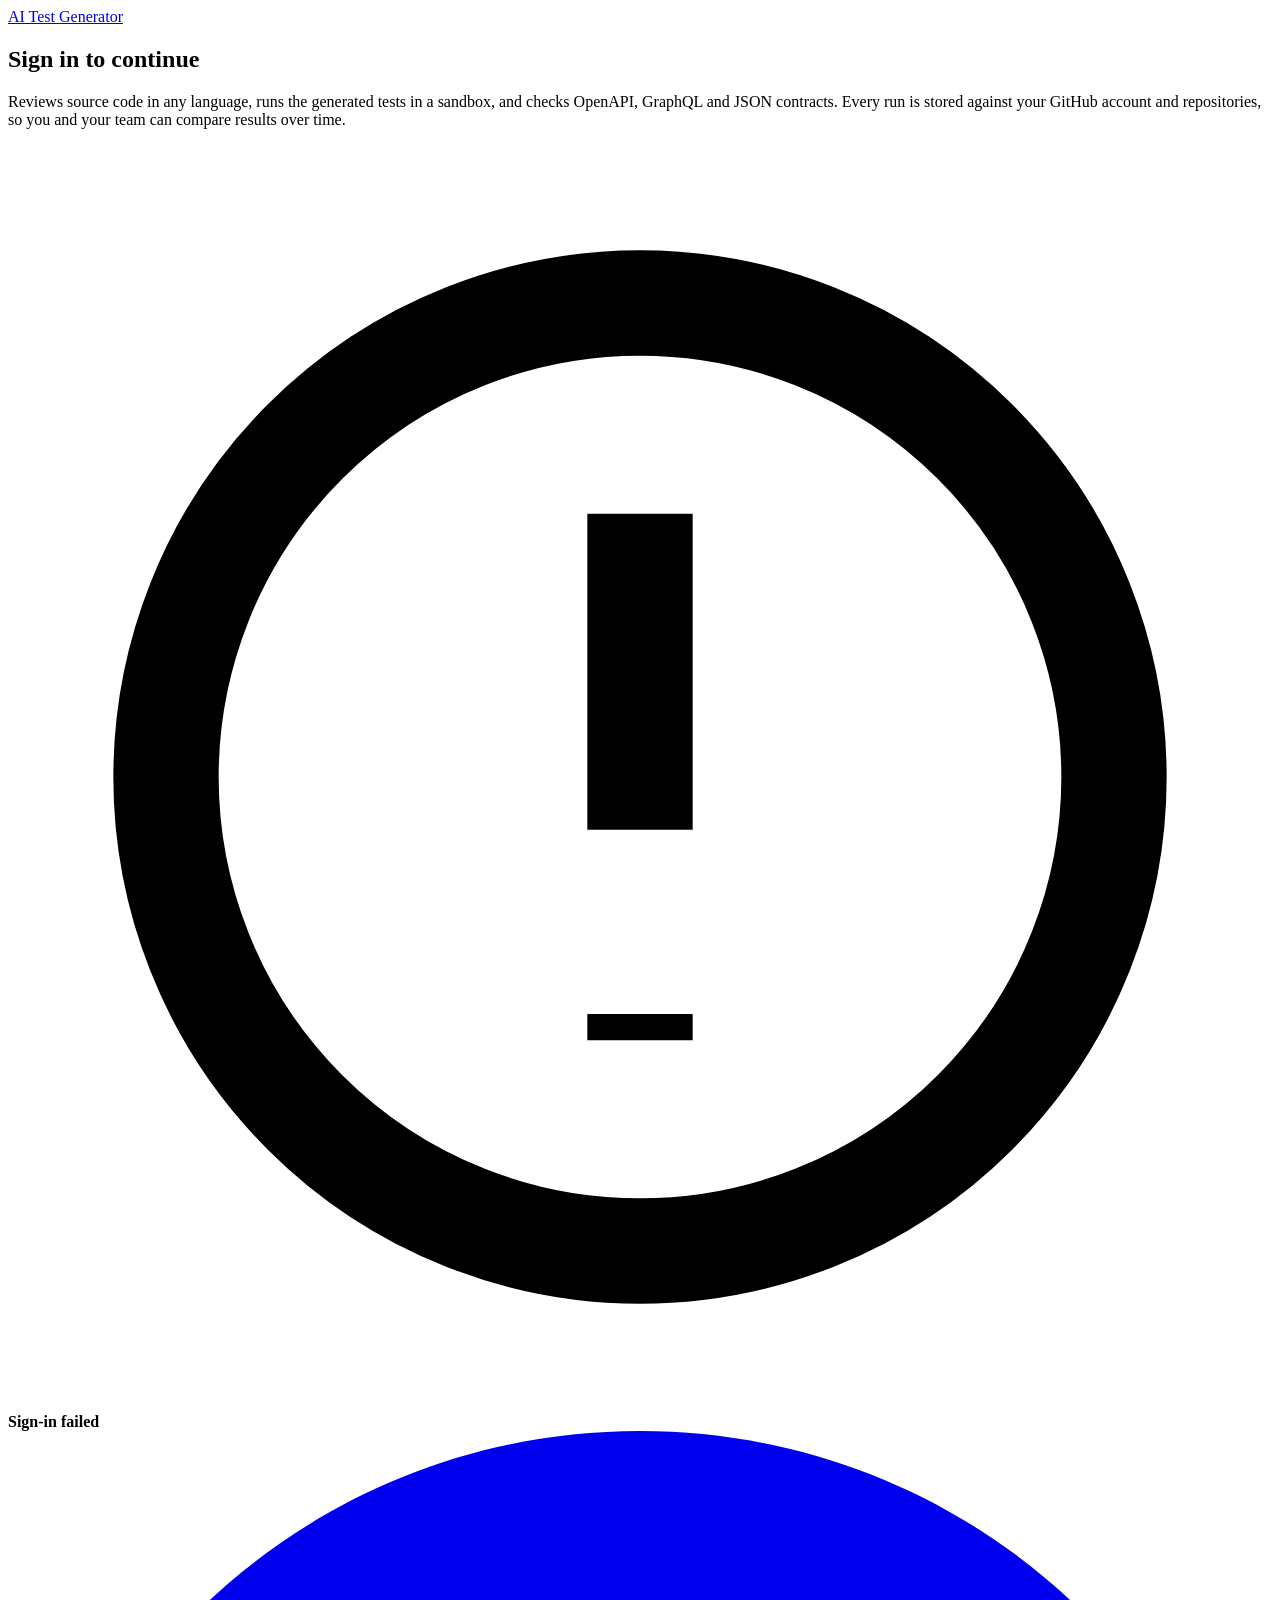
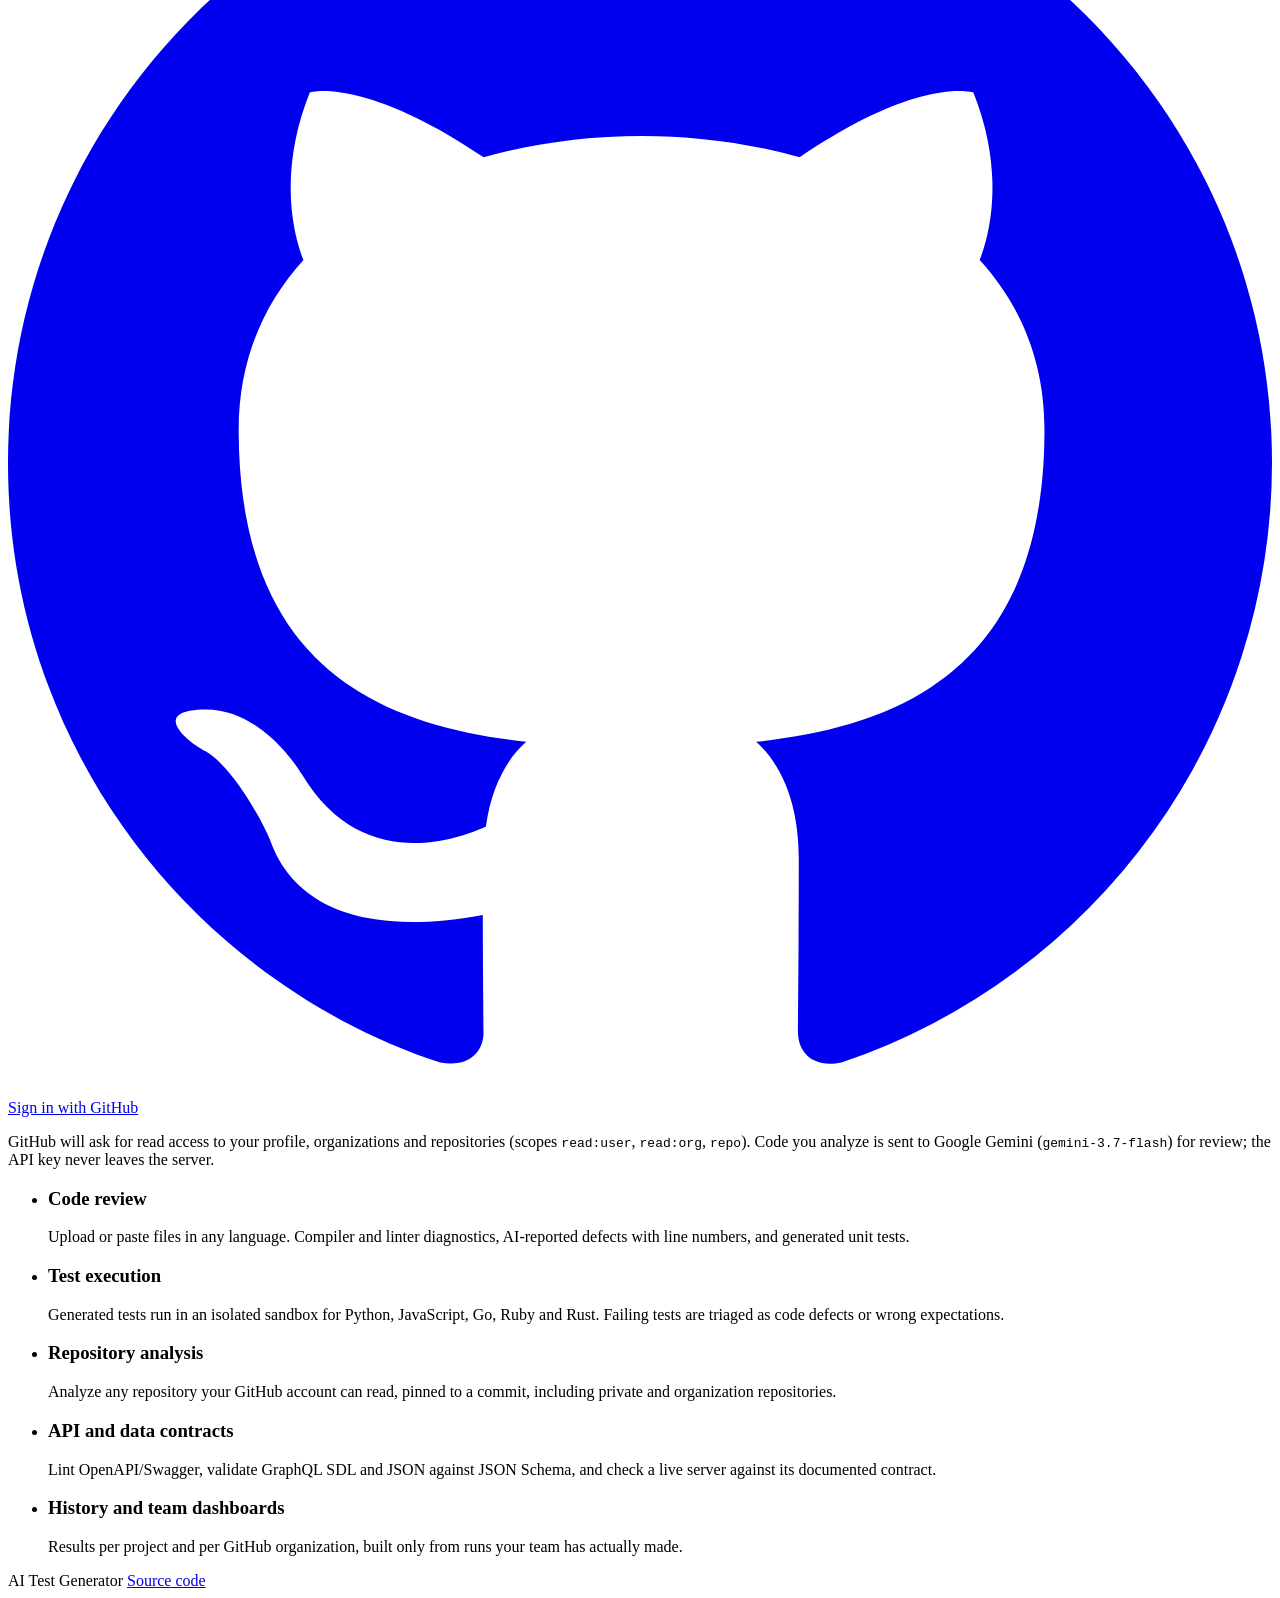
==== frontend/index.html @ 5ac02091 "Initial commit" ====
<!doctype html>
<html lang="en">
<head>
  <meta charset="utf-8">
  <meta name="viewport" content="width=device-width, initial-scale=1">
  <title>AI Test Generator — Sign in</title>
  <meta name="description" content="Review source code in any language, run generated tests in a sandbox, and check OpenAPI, GraphQL and JSON contracts.">
  <link rel="icon" href="/assets/favicon.svg" type="image/svg+xml">
  <link rel="stylesheet" href="/assets/css/app.css">
</head>
<body>
<div class="signin-page">
  <header class="signin-top">
    <a class="brand" href="/"><img class="brand-mark" src="/assets/favicon.svg" alt="">AI Test Generator</a>
  </header>

  <main class="signin-main">
    <section>
      <h1>Sign in to continue</h1>
      <p class="lead">
        Reviews source code in any language, runs the generated tests in a sandbox, and checks
        OpenAPI, GraphQL and JSON contracts. Every run is stored against your GitHub account and
        repositories, so you and your team can compare results over time.
      </p>

      <div id="signin-error" class="banner error hidden" role="alert">
        <svg viewBox="0 0 24 24" fill="none" stroke="currentColor" stroke-width="2" aria-hidden="true"><circle cx="12" cy="12" r="9"/><path d="M12 7v6M12 16.5v.5"/></svg>
        <div><strong id="signin-error-title">Sign-in failed</strong><span id="signin-error-text"></span></div>
      </div>

      <a class="btn btn-primary btn-github" href="/auth/github/login">
        <svg viewBox="0 0 16 16" fill="currentColor" aria-hidden="true"><path d="M8 0C3.58 0 0 3.58 0 8c0 3.54 2.29 6.53 5.47 7.59.4.07.55-.17.55-.38 0-.19-.01-.82-.01-1.49-2.01.37-2.53-.49-2.69-.94-.09-.23-.48-.94-.82-1.13-.28-.15-.68-.52-.01-.53.63-.01 1.08.58 1.23.82.72 1.21 1.87.87 2.33.66.07-.52.28-.87.51-1.07-1.78-.2-3.64-.89-3.64-3.95 0-.87.31-1.59.82-2.15-.08-.2-.36-1.02.08-2.12 0 0 .67-.21 2.2.82.64-.18 1.32-.27 2-.27.68 0 1.36.09 2 .27 1.53-1.04 2.2-.82 2.2-.82.44 1.1.16 1.92.08 2.12.51.56.82 1.27.82 2.15 0 3.07-1.87 3.75-3.65 3.95.29.25.54.73.54 1.48 0 1.07-.01 1.93-.01 2.2 0 .21.15.46.55.38A8.013 8.013 0 0 0 16 8c0-4.42-3.58-8-8-8Z"/></svg>
        Sign in with GitHub
      </a>
      <p class="scopes">
        GitHub will ask for read access to your profile, organizations and repositories
        (scopes <code>read:user</code>, <code>read:org</code>, <code>repo</code>). Code you analyze is sent to
        Google Gemini (<code>gemini-3.7-flash</code>) for review; the API key never leaves the server.
      </p>
    </section>

    <section aria-label="What the tool does">
      <ul class="capabilities">
        <li>
          <h3>Code review</h3>
          <p>Upload or paste files in any language. Compiler and linter diagnostics, AI-reported defects with line numbers, and generated unit tests.</p>
        </li>
        <li>
          <h3>Test execution</h3>
          <p>Generated tests run in an isolated sandbox for Python, JavaScript, Go, Ruby and Rust. Failing tests are triaged as code defects or wrong expectations.</p>
        </li>
        <li>
          <h3>Repository analysis</h3>
          <p>Analyze any repository your GitHub account can read, pinned to a commit, including private and organization repositories.</p>
        </li>
        <li>
          <h3>API and data contracts</h3>
          <p>Lint OpenAPI/Swagger, validate GraphQL SDL and JSON against JSON Schema, and check a live server against its documented contract.</p>
        </li>
        <li>
          <h3>History and team dashboards</h3>
          <p>Results per project and per GitHub organization, built only from runs your team has actually made.</p>
        </li>
      </ul>
    </section>
  </main>

  <footer class="signin-foot">
    <span>AI Test Generator</span>
    <a href="https://github.com/TanishMhalsekar01/AI-test-generator">Source code</a>
  </footer>
</div>
<script type="module" src="/assets/js/signin.js"></script>
</body>
</html>
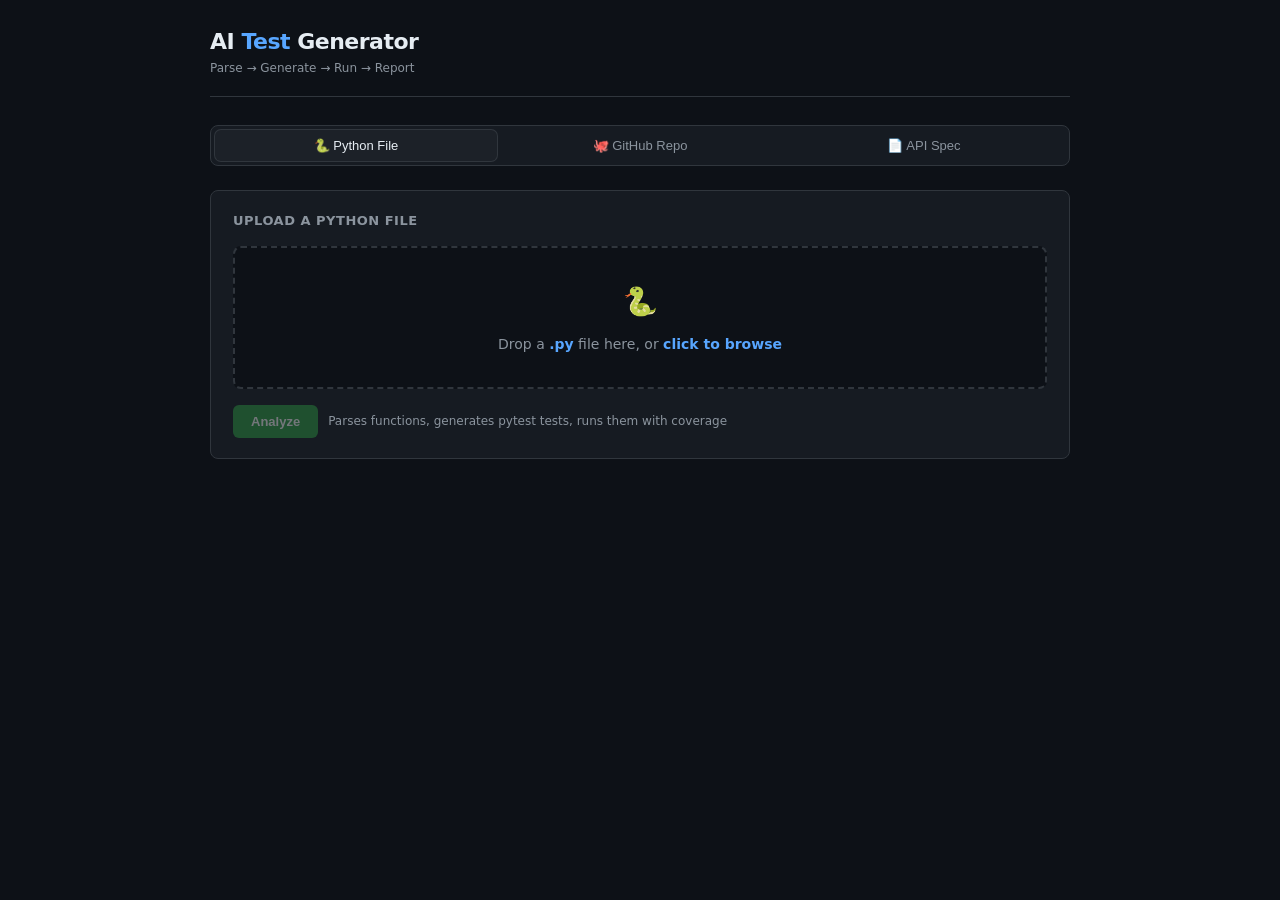
==== commit e43809f2: "Updated Fronted and backend and Grok key" ====
--- a/frontend/index.html
+++ b/frontend/index.html
@@ -1,75 +1,162 @@
-<!doctype html>
+<!DOCTYPE html>
 <html lang="en">
 <head>
-  <meta charset="utf-8">
-  <meta name="viewport" content="width=device-width, initial-scale=1">
-  <title>AI Test Generator — Sign in</title>
-  <meta name="description" content="Review source code in any language, run generated tests in a sandbox, and check OpenAPI, GraphQL and JSON contracts.">
-  <link rel="icon" href="/assets/favicon.svg" type="image/svg+xml">
-  <link rel="stylesheet" href="/assets/css/app.css">
+  <meta charset="UTF-8" />
+  <meta name="viewport" content="width=device-width, initial-scale=1.0" />
+  <title>AI Test Generator</title>
+  <link rel="stylesheet" href="style.css" />
 </head>
 <body>
-<div class="signin-page">
-  <header class="signin-top">
-    <a class="brand" href="/"><img class="brand-mark" src="/assets/favicon.svg" alt="">AI Test Generator</a>
+<div class="app-shell">
+
+  <!-- ── Header ──────────────────────────────────────────────────────── -->
+  <header>
+    <div>
+      <div class="logo">AI <span>Test</span> Generator</div>
+      <div class="subtitle">Parse → Generate → Run → Report</div>
+    </div>
   </header>
 
-  <main class="signin-main">
-    <section>
-      <h1>Sign in to continue</h1>
-      <p class="lead">
-        Reviews source code in any language, runs the generated tests in a sandbox, and checks
-        OpenAPI, GraphQL and JSON contracts. Every run is stored against your GitHub account and
-        repositories, so you and your team can compare results over time.
-      </p>
+  <!-- ── Global error banner ─────────────────────────────────────────── -->
+  <div id="global-banner" class="banner"></div>
 
-      <div id="signin-error" class="banner error hidden" role="alert">
-        <svg viewBox="0 0 24 24" fill="none" stroke="currentColor" stroke-width="2" aria-hidden="true"><circle cx="12" cy="12" r="9"/><path d="M12 7v6M12 16.5v.5"/></svg>
-        <div><strong id="signin-error-title">Sign-in failed</strong><span id="signin-error-text"></span></div>
+  <!-- ── Tabs ────────────────────────────────────────────────────────── -->
+  <div class="tabs" role="tablist">
+    <button class="tab-btn active" data-tab="tab-analyze"      role="tab">🐍 Python File</button>
+    <button class="tab-btn"        data-tab="tab-repo"         role="tab">🐙 GitHub Repo</button>
+    <button class="tab-btn"        data-tab="tab-spec"         role="tab">📄 API Spec</button>
+  </div>
+
+  <!-- ══════════════════════════════════════════════════════════════════
+       TAB 1 — Upload .py file  →  POST /analyze
+  ══════════════════════════════════════════════════════════════════════ -->
+  <div id="tab-analyze" class="tab-panel active">
+    <div class="card">
+      <div class="card-title">Upload a Python file</div>
+
+      <!-- Drop zone -->
+      <div id="dz-py" class="drop-zone" tabindex="0" role="button"
+           aria-label="Drop a .py file here or click to browse">
+        <input type="file" id="dz-py-input" accept=".py" />
+        <div class="dz-icon">🐍</div>
+        <div class="dz-label">
+          Drop a <strong>.py</strong> file here, or <strong>click to browse</strong>
+        </div>
+        <span id="dz-py-name" class="dz-selected" style="display:none"></span>
       </div>
 
-      <a class="btn btn-primary btn-github" href="/auth/github/login">
-        <svg viewBox="0 0 16 16" fill="currentColor" aria-hidden="true"><path d="M8 0C3.58 0 0 3.58 0 8c0 3.54 2.29 6.53 5.47 7.59.4.07.55-.17.55-.38 0-.19-.01-.82-.01-1.49-2.01.37-2.53-.49-2.69-.94-.09-.23-.48-.94-.82-1.13-.28-.15-.68-.52-.01-.53.63-.01 1.08.58 1.23.82.72 1.21 1.87.87 2.33.66.07-.52.28-.87.51-1.07-1.78-.2-3.64-.89-3.64-3.95 0-.87.31-1.59.82-2.15-.08-.2-.36-1.02.08-2.12 0 0 .67-.21 2.2.82.64-.18 1.32-.27 2-.27.68 0 1.36.09 2 .27 1.53-1.04 2.2-.82 2.2-.82.44 1.1.16 1.92.08 2.12.51.56.82 1.27.82 2.15 0 3.07-1.87 3.75-3.65 3.95.29.25.54.73.54 1.48 0 1.07-.01 1.93-.01 2.2 0 .21.15.46.55.38A8.013 8.013 0 0 0 16 8c0-4.42-3.58-8-8-8Z"/></svg>
-        Sign in with GitHub
-      </a>
-      <p class="scopes">
-        GitHub will ask for read access to your profile, organizations and repositories
-        (scopes <code>read:user</code>, <code>read:org</code>, <code>repo</code>). Code you analyze is sent to
-        Google Gemini (<code>gemini-3.7-flash</code>) for review; the API key never leaves the server.
-      </p>
-    </section>
+      <div style="margin-top:16px;display:flex;gap:10px;align-items:center">
+        <button id="btn-analyze" class="btn btn-primary" disabled>
+          <span class="spinner"></span>
+          <span class="btn-label">Analyze</span>
+        </button>
+        <span style="font-size:12px;color:var(--text-muted)">
+          Parses functions, generates pytest tests, runs them with coverage
+        </span>
+      </div>
+    </div>
+  </div>
 
-    <section aria-label="What the tool does">
-      <ul class="capabilities">
-        <li>
-          <h3>Code review</h3>
-          <p>Upload or paste files in any language. Compiler and linter diagnostics, AI-reported defects with line numbers, and generated unit tests.</p>
-        </li>
-        <li>
-          <h3>Test execution</h3>
-          <p>Generated tests run in an isolated sandbox for Python, JavaScript, Go, Ruby and Rust. Failing tests are triaged as code defects or wrong expectations.</p>
-        </li>
-        <li>
-          <h3>Repository analysis</h3>
-          <p>Analyze any repository your GitHub account can read, pinned to a commit, including private and organization repositories.</p>
-        </li>
-        <li>
-          <h3>API and data contracts</h3>
-          <p>Lint OpenAPI/Swagger, validate GraphQL SDL and JSON against JSON Schema, and check a live server against its documented contract.</p>
-        </li>
-        <li>
-          <h3>History and team dashboards</h3>
-          <p>Results per project and per GitHub organization, built only from runs your team has actually made.</p>
-        </li>
-      </ul>
-    </section>
-  </main>
+  <!-- ══════════════════════════════════════════════════════════════════
+       TAB 2 — GitHub repo  →  POST /analyze-repo
+  ══════════════════════════════════════════════════════════════════════ -->
+  <div id="tab-repo" class="tab-panel">
+    <div class="card">
+      <div class="card-title">Analyze a GitHub repository</div>
 
-  <footer class="signin-foot">
-    <span>AI Test Generator</span>
-    <a href="https://github.com/TanishMhalsekar01/AI-test-generator">Source code</a>
-  </footer>
-</div>
-<script type="module" src="/assets/js/signin.js"></script>
+      <div class="field">
+        <label for="repo-url">GitHub repository URL</label>
+        <input
+          type="url"
+          id="repo-url"
+          placeholder="https://github.com/owner/repo"
+          autocomplete="off"
+          spellcheck="false"
+        />
+        <div id="repo-url-err" class="inline-error"></div>
+        <div class="hint">Public repos only. Trailing <code>.git</code> and whitespace are stripped automatically.</div>
+      </div>
+
+      <div class="field">
+        <label for="repo-max-files">Max .py files to fetch</label>
+        <input
+          type="number"
+          id="repo-max-files"
+          value="20"
+          min="1"
+          max="200"
+          style="width:120px"
+        />
+        <div class="hint">Caps how many Python files are fetched from the repo (1–200). Remaining files are skipped and reported.</div>
+      </div>
+
+      <div style="display:flex;gap:10px;align-items:center">
+        <button id="btn-analyze-repo" class="btn btn-primary">
+          <span class="spinner"></span>
+          <span class="btn-label">Analyze Repository</span>
+        </button>
+        <span style="font-size:12px;color:var(--text-muted)">
+          May take a minute for larger repos — each file runs the full pipeline
+        </span>
+      </div>
+    </div>
+  </div>
+
+  <!-- ══════════════════════════════════════════════════════════════════
+       TAB 3 — API spec  →  POST /analyze-spec
+  ══════════════════════════════════════════════════════════════════════ -->
+  <div id="tab-spec" class="tab-panel">
+    <div class="card">
+      <div class="card-title">Analyze an API spec</div>
+
+      <!-- Drop zone -->
+      <div id="dz-spec" class="drop-zone" tabindex="0" role="button"
+           aria-label="Drop an OpenAPI or GraphQL SDL file here or click to browse">
+        <input type="file" id="dz-spec-input" accept=".json,.yaml,.yml,.graphql,.gql,.sdl" />
+        <div class="dz-icon">📄</div>
+        <div class="dz-label">
+          Drop an <strong>OpenAPI / Swagger JSON or YAML</strong> or
+          <strong>GraphQL SDL</strong> file, or <strong>click to browse</strong>
+        </div>
+        <span id="dz-spec-name" class="dz-selected" style="display:none"></span>
+      </div>
+
+      <div class="field" style="margin-top:16px">
+        <label for="spec-base-url">
+          Base URL
+          <span style="font-size:11px;font-weight:400;color:var(--text-muted)">(optional — live mode)</span>
+        </label>
+        <input
+          type="url"
+          id="spec-base-url"
+          placeholder="http://localhost:8000"
+          autocomplete="off"
+        />
+        <div class="hint">
+          Leave blank for <strong>mock mode</strong> (HTTP calls are stubbed, no real server needed).
+          Supply a base URL to run tests against a live server.
+        </div>
+      </div>
+
+      <div style="display:flex;gap:10px;align-items:center">
+        <button id="btn-analyze-spec" class="btn btn-primary" disabled>
+          <span class="spinner"></span>
+          <span class="btn-label">Analyze Spec</span>
+        </button>
+        <span style="font-size:12px;color:var(--text-muted)">
+          Generates pytest tests for each endpoint or GraphQL operation
+        </span>
+      </div>
+    </div>
+  </div>
+
+  <!-- ══════════════════════════════════════════════════════════════════
+       Results section — shared across all tabs
+  ══════════════════════════════════════════════════════════════════════ -->
+  <div id="results-section"></div>
+
+</div><!-- /.app-shell -->
+
+<script src="app.js"></script>
 </body>
 </html>
--- a/frontend/style.css
+++ b/frontend/style.css
@@ -0,0 +1,535 @@
+/* ── Reset & base ─────────────────────────────────────────────────────── */
+*, *::before, *::after { box-sizing: border-box; margin: 0; padding: 0; }
+
+:root {
+  --bg:          #0d1117;
+  --surface:     #161b22;
+  --surface2:    #1c2128;
+  --border:      #30363d;
+  --border-hi:   #58a6ff;
+  --text:        #e6edf3;
+  --text-muted:  #8b949e;
+  --text-code:   #79c0ff;
+  --accent:      #238636;
+  --accent-hi:   #2ea043;
+  --red:         #da3633;
+  --red-soft:    #3d1a1a;
+  --green:       #238636;
+  --green-soft:  #1a2e1a;
+  --yellow:      #d29922;
+  --yellow-soft: #2e2a1a;
+  --blue:        #1f6feb;
+  --blue-soft:   #1a2538;
+  --radius:      8px;
+  --font-sans:   -apple-system, "Segoe UI", system-ui, sans-serif;
+  --font-mono:   "Cascadia Code", "Fira Code", "JetBrains Mono",
+                 ui-monospace, "Courier New", monospace;
+}
+
+html, body {
+  height: 100%;
+  background: var(--bg);
+  color: var(--text);
+  font-family: var(--font-sans);
+  font-size: 14px;
+  line-height: 1.6;
+}
+
+/* ── Layout ───────────────────────────────────────────────────────────── */
+.app-shell {
+  max-width: 900px;
+  margin: 0 auto;
+  padding: 24px 20px 60px;
+}
+
+header {
+  display: flex;
+  align-items: center;
+  gap: 12px;
+  margin-bottom: 28px;
+  padding-bottom: 18px;
+  border-bottom: 1px solid var(--border);
+}
+header .logo {
+  font-size: 22px;
+  font-weight: 700;
+  letter-spacing: -0.5px;
+  color: var(--text);
+}
+header .logo span { color: var(--border-hi); }
+header .subtitle {
+  font-size: 12px;
+  color: var(--text-muted);
+}
+
+/* ── Tabs ─────────────────────────────────────────────────────────────── */
+.tabs {
+  display: flex;
+  gap: 2px;
+  background: var(--surface);
+  border: 1px solid var(--border);
+  border-radius: var(--radius);
+  padding: 4px;
+  margin-bottom: 24px;
+}
+.tab-btn {
+  flex: 1;
+  padding: 8px 12px;
+  border: none;
+  background: transparent;
+  color: var(--text-muted);
+  font-size: 13px;
+  font-weight: 500;
+  border-radius: 6px;
+  cursor: pointer;
+  transition: background 0.15s, color 0.15s;
+  white-space: nowrap;
+}
+.tab-btn:hover  { background: var(--surface2); color: var(--text); }
+.tab-btn.active { background: var(--surface2); color: var(--text); box-shadow: 0 0 0 1px var(--border); }
+
+.tab-panel { display: none; }
+.tab-panel.active { display: block; }
+
+/* ── Card / section ───────────────────────────────────────────────────── */
+.card {
+  background: var(--surface);
+  border: 1px solid var(--border);
+  border-radius: var(--radius);
+  padding: 20px 22px;
+  margin-bottom: 16px;
+}
+.card-title {
+  font-size: 13px;
+  font-weight: 600;
+  color: var(--text-muted);
+  text-transform: uppercase;
+  letter-spacing: 0.5px;
+  margin-bottom: 14px;
+}
+
+/* ── Form elements ────────────────────────────────────────────────────── */
+label {
+  display: block;
+  font-size: 13px;
+  font-weight: 500;
+  color: var(--text);
+  margin-bottom: 6px;
+}
+.hint {
+  font-size: 12px;
+  color: var(--text-muted);
+  margin-top: 4px;
+}
+
+input[type="text"],
+input[type="url"],
+input[type="number"] {
+  width: 100%;
+  padding: 8px 12px;
+  background: var(--bg);
+  border: 1px solid var(--border);
+  border-radius: 6px;
+  color: var(--text);
+  font-size: 13px;
+  font-family: var(--font-sans);
+  outline: none;
+  transition: border-color 0.15s;
+}
+input[type="text"]:focus,
+input[type="url"]:focus,
+input[type="number"]:focus { border-color: var(--border-hi); }
+input[type="text"].error,
+input[type="url"].error,
+input[type="number"].error { border-color: var(--red); }
+
+.field { margin-bottom: 14px; }
+.inline-error {
+  font-size: 12px;
+  color: var(--red);
+  margin-top: 4px;
+  display: none;
+}
+.inline-error.visible { display: block; }
+
+/* ── Drop zone ────────────────────────────────────────────────────────── */
+.drop-zone {
+  border: 2px dashed var(--border);
+  border-radius: var(--radius);
+  padding: 32px 20px;
+  text-align: center;
+  cursor: pointer;
+  transition: border-color 0.15s, background 0.15s;
+  background: var(--bg);
+  user-select: none;
+}
+.drop-zone:hover,
+.drop-zone.drag-over {
+  border-color: var(--border-hi);
+  background: var(--blue-soft);
+}
+.drop-zone .dz-icon { font-size: 28px; margin-bottom: 8px; }
+.drop-zone .dz-label {
+  font-size: 14px;
+  color: var(--text-muted);
+}
+.drop-zone .dz-label strong { color: var(--border-hi); }
+.drop-zone .dz-selected {
+  margin-top: 10px;
+  font-size: 13px;
+  color: var(--text);
+  font-family: var(--font-mono);
+  background: var(--surface2);
+  padding: 4px 10px;
+  border-radius: 4px;
+  display: inline-block;
+}
+.drop-zone input[type="file"] { display: none; }
+
+/* ── Buttons ──────────────────────────────────────────────────────────── */
+.btn {
+  display: inline-flex;
+  align-items: center;
+  gap: 7px;
+  padding: 9px 18px;
+  border-radius: 6px;
+  border: none;
+  font-size: 13px;
+  font-weight: 600;
+  cursor: pointer;
+  transition: opacity 0.15s, background 0.15s;
+}
+.btn-primary {
+  background: var(--accent-hi);
+  color: #fff;
+}
+.btn-primary:hover:not(:disabled) { background: #3aba56; }
+.btn-secondary {
+  background: var(--surface2);
+  color: var(--text);
+  border: 1px solid var(--border);
+}
+.btn-secondary:hover:not(:disabled) { border-color: var(--border-hi); }
+.btn:disabled { opacity: 0.4; cursor: not-allowed; }
+
+.spinner {
+  width: 14px;
+  height: 14px;
+  border: 2px solid rgba(255,255,255,0.3);
+  border-top-color: #fff;
+  border-radius: 50%;
+  animation: spin 0.7s linear infinite;
+  display: none;
+}
+.btn.loading .spinner { display: inline-block; }
+.btn.loading .btn-label::after { content: "…"; }
+
+@keyframes spin { to { transform: rotate(360deg); } }
+
+/* ── Error / notice banners ───────────────────────────────────────────── */
+.banner {
+  padding: 12px 16px;
+  border-radius: 6px;
+  font-size: 13px;
+  margin-bottom: 16px;
+  display: none;
+  line-height: 1.5;
+}
+.banner.visible { display: block; }
+.banner.error {
+  background: var(--red-soft);
+  border: 1px solid var(--red);
+  color: #ff8b8b;
+}
+.banner.warn {
+  background: var(--yellow-soft);
+  border: 1px solid var(--yellow);
+  color: #f0c060;
+}
+.banner.success {
+  background: var(--green-soft);
+  border: 1px solid var(--green);
+  color: #6fcf97;
+}
+
+/* ── Repo metadata summary ────────────────────────────────────────────── */
+.repo-meta {
+  display: flex;
+  flex-wrap: wrap;
+  gap: 10px;
+  margin-bottom: 20px;
+}
+.meta-chip {
+  background: var(--surface2);
+  border: 1px solid var(--border);
+  border-radius: 6px;
+  padding: 6px 12px;
+  font-size: 12px;
+}
+.meta-chip .mc-label { color: var(--text-muted); display: block; }
+.meta-chip .mc-value {
+  color: var(--text);
+  font-weight: 700;
+  font-size: 16px;
+  font-family: var(--font-mono);
+}
+.meta-chip.warn-chip { border-color: var(--yellow); }
+.meta-chip.warn-chip .mc-value { color: var(--yellow); }
+
+/* ── Spec summary ─────────────────────────────────────────────────────── */
+.spec-meta {
+  display: flex;
+  flex-wrap: wrap;
+  gap: 10px;
+  margin-bottom: 20px;
+}
+
+/* ── File result card ─────────────────────────────────────────────────── */
+.file-card {
+  border: 1px solid var(--border);
+  border-radius: var(--radius);
+  margin-bottom: 12px;
+  overflow: hidden;
+}
+.file-card-header {
+  display: flex;
+  align-items: center;
+  justify-content: space-between;
+  padding: 10px 16px;
+  background: var(--surface2);
+  cursor: pointer;
+  user-select: none;
+  gap: 10px;
+}
+.file-card-header:hover { background: #212830; }
+.file-path {
+  font-family: var(--font-mono);
+  font-size: 13px;
+  color: var(--text-code);
+  flex: 1;
+  min-width: 0;
+  overflow: hidden;
+  text-overflow: ellipsis;
+  white-space: nowrap;
+}
+.file-stats {
+  display: flex;
+  gap: 8px;
+  flex-shrink: 0;
+}
+.stat-pill {
+  font-size: 11px;
+  font-weight: 600;
+  padding: 2px 8px;
+  border-radius: 12px;
+}
+.pill-green { background: var(--green-soft); color: #6fcf97; border: 1px solid var(--green); }
+.pill-red   { background: var(--red-soft);   color: #ff8b8b; border: 1px solid var(--red); }
+.pill-gray  { background: var(--surface2);   color: var(--text-muted); border: 1px solid var(--border); }
+
+.chevron { color: var(--text-muted); font-size: 12px; transition: transform 0.2s; }
+.file-card.open .chevron { transform: rotate(90deg); }
+
+.file-card-body { display: none; padding: 14px 16px; background: var(--surface); }
+.file-card.open .file-card-body { display: block; }
+
+.parse-error {
+  font-size: 12px;
+  color: var(--red);
+  font-family: var(--font-mono);
+  background: var(--red-soft);
+  border: 1px solid var(--red);
+  border-radius: 4px;
+  padding: 8px 12px;
+}
+
+/* ── Function result ──────────────────────────────────────────────────── */
+.fn-block {
+  border: 1px solid var(--border);
+  border-radius: 6px;
+  margin-bottom: 10px;
+  overflow: hidden;
+}
+.fn-header {
+  display: flex;
+  align-items: center;
+  gap: 8px;
+  padding: 8px 14px;
+  background: var(--surface2);
+  cursor: pointer;
+  user-select: none;
+  flex-wrap: wrap;
+}
+.fn-header:hover { background: #212830; }
+.fn-name {
+  font-family: var(--font-mono);
+  font-size: 13px;
+  color: var(--text);
+  font-weight: 600;
+}
+.fn-sig {
+  font-family: var(--font-mono);
+  font-size: 12px;
+  color: var(--text-muted);
+  flex: 1;
+  min-width: 0;
+  overflow: hidden;
+  text-overflow: ellipsis;
+  white-space: nowrap;
+}
+.fn-badges { display: flex; gap: 5px; align-items: center; flex-shrink: 0; }
+
+.badge {
+  font-size: 10px;
+  font-weight: 700;
+  text-transform: uppercase;
+  letter-spacing: 0.5px;
+  padding: 2px 6px;
+  border-radius: 4px;
+}
+.badge-llm   { background: #1d3557; color: var(--border-hi); border: 1px solid var(--blue); }
+.badge-mock  { background: var(--yellow-soft); color: var(--yellow); border: 1px solid var(--yellow); }
+
+.fn-chevron { color: var(--text-muted); font-size: 11px; transition: transform 0.2s; }
+.fn-block.open .fn-chevron { transform: rotate(90deg); }
+
+.fn-body { display: none; padding: 12px 14px; }
+.fn-block.open .fn-body { display: block; }
+
+/* ── Stats row ────────────────────────────────────────────────────────── */
+.stats-row {
+  display: flex;
+  gap: 16px;
+  flex-wrap: wrap;
+  margin-bottom: 12px;
+  align-items: center;
+}
+.stat-item { font-size: 12px; }
+.stat-item .si-label { color: var(--text-muted); margin-right: 4px; }
+.stat-item .si-pass  { color: #6fcf97; font-weight: 700; }
+.stat-item .si-fail  { color: #ff8b8b; font-weight: 700; }
+.stat-item .si-val   { color: var(--text); font-weight: 600; }
+
+/* ── Coverage bar ─────────────────────────────────────────────────────── */
+.cov-row { margin-bottom: 10px; }
+.cov-label {
+  font-size: 12px;
+  color: var(--text-muted);
+  margin-bottom: 4px;
+  display: flex;
+  justify-content: space-between;
+}
+.cov-label .cov-pct { color: var(--text); font-weight: 600; }
+.cov-bar-track {
+  height: 6px;
+  background: var(--surface2);
+  border-radius: 3px;
+  overflow: hidden;
+}
+.cov-bar-fill {
+  height: 100%;
+  border-radius: 3px;
+  background: var(--green);
+  transition: width 0.4s ease;
+}
+.cov-bar-fill.mid  { background: var(--yellow); }
+.cov-bar-fill.low  { background: var(--red); }
+.cov-not-measured {
+  font-size: 12px;
+  color: var(--yellow);
+  font-style: italic;
+}
+
+/* ── Mock warning ─────────────────────────────────────────────────────── */
+.mock-warning {
+  background: var(--yellow-soft);
+  border: 1px solid var(--yellow);
+  border-radius: 5px;
+  padding: 8px 12px;
+  font-size: 12px;
+  color: #f0c060;
+  margin-bottom: 10px;
+}
+
+/* ── Flags list ───────────────────────────────────────────────────────── */
+.flags-list {
+  list-style: none;
+  margin-top: 8px;
+}
+.flags-list li {
+  font-size: 12px;
+  color: var(--text-muted);
+  padding: 2px 0;
+}
+.flags-list li::before {
+  content: "⚠ ";
+  color: var(--yellow);
+}
+
+/* ── Op card (spec results) ───────────────────────────────────────────── */
+.op-card {
+  border: 1px solid var(--border);
+  border-radius: var(--radius);
+  margin-bottom: 10px;
+  overflow: hidden;
+}
+.op-header {
+  display: flex;
+  align-items: center;
+  gap: 10px;
+  padding: 10px 16px;
+  background: var(--surface2);
+  cursor: pointer;
+  user-select: none;
+  flex-wrap: wrap;
+}
+.op-header:hover { background: #212830; }
+.op-method {
+  font-size: 11px;
+  font-weight: 700;
+  font-family: var(--font-mono);
+  padding: 2px 7px;
+  border-radius: 4px;
+  flex-shrink: 0;
+}
+.method-get    { background: #1a3328; color: #3fb950; border: 1px solid #238636; }
+.method-post   { background: #1d3557; color: var(--border-hi); border: 1px solid var(--blue); }
+.method-put    { background: #2e2a1a; color: var(--yellow); border: 1px solid var(--yellow); }
+.method-delete { background: var(--red-soft); color: #ff8b8b; border: 1px solid var(--red); }
+.method-patch  { background: #1d2538; color: #a5d6ff; border: 1px solid #58a6ff44; }
+.method-gql    { background: #2d1a3a; color: #c792ea; border: 1px solid #7c3aed44; }
+.method-other  { background: var(--surface2); color: var(--text-muted); border: 1px solid var(--border); }
+
+.op-path {
+  font-family: var(--font-mono);
+  font-size: 13px;
+  color: var(--text);
+  flex: 1;
+}
+.op-chevron { color: var(--text-muted); font-size: 12px; transition: transform 0.2s; margin-left: auto; }
+.op-card.open .op-chevron { transform: rotate(90deg); }
+
+.op-body { display: none; padding: 12px 16px; background: var(--surface); }
+.op-card.open .op-body { display: block; }
+
+/* ── Download button ──────────────────────────────────────────────────── */
+.results-toolbar {
+  display: flex;
+  justify-content: flex-end;
+  margin-bottom: 14px;
+}
+
+/* ── Empty / loading state ────────────────────────────────────────────── */
+.empty-state {
+  text-align: center;
+  padding: 48px 20px;
+  color: var(--text-muted);
+}
+.empty-state .es-icon { font-size: 36px; margin-bottom: 10px; }
+.empty-state .es-text { font-size: 14px; }
+
+/* ── Scrollbar ────────────────────────────────────────────────────────── */
+::-webkit-scrollbar { width: 6px; height: 6px; }
+::-webkit-scrollbar-track { background: var(--bg); }
+::-webkit-scrollbar-thumb { background: var(--border); border-radius: 3px; }
+::-webkit-scrollbar-thumb:hover { background: #484f58; }
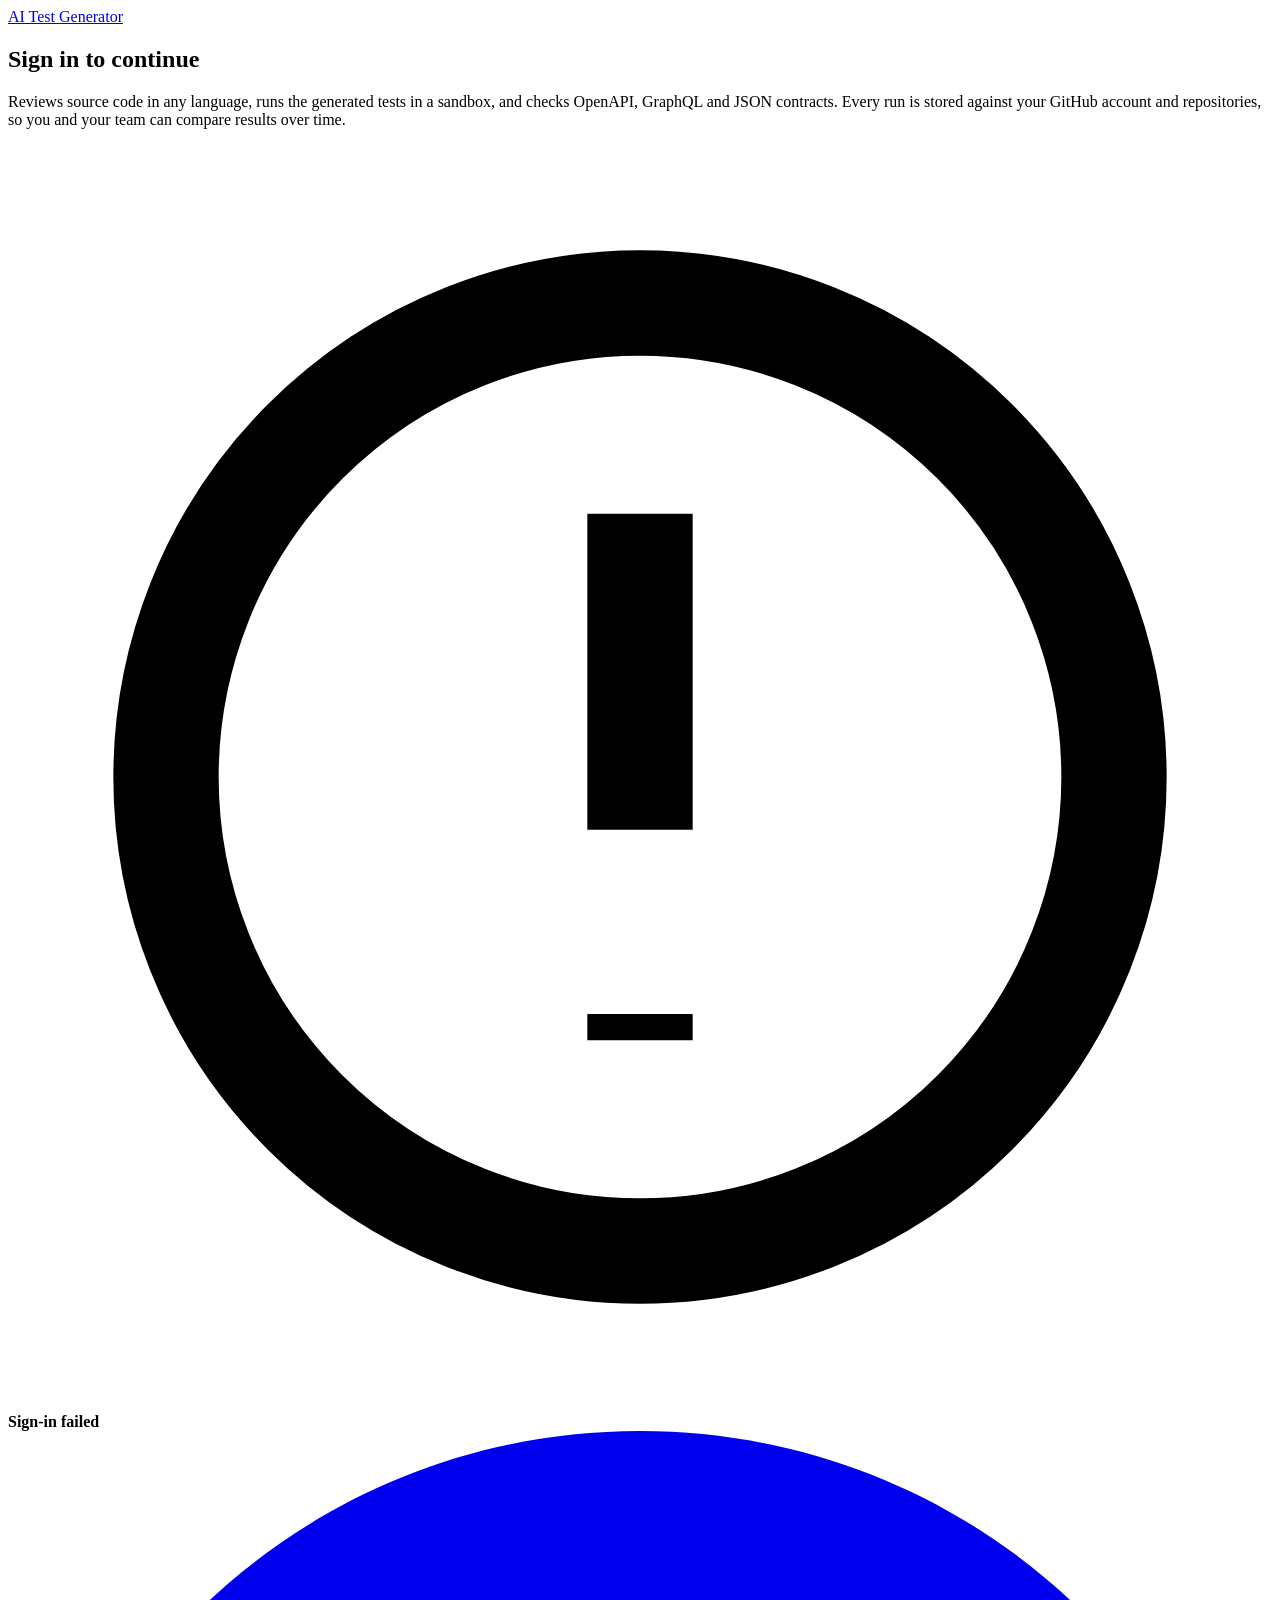
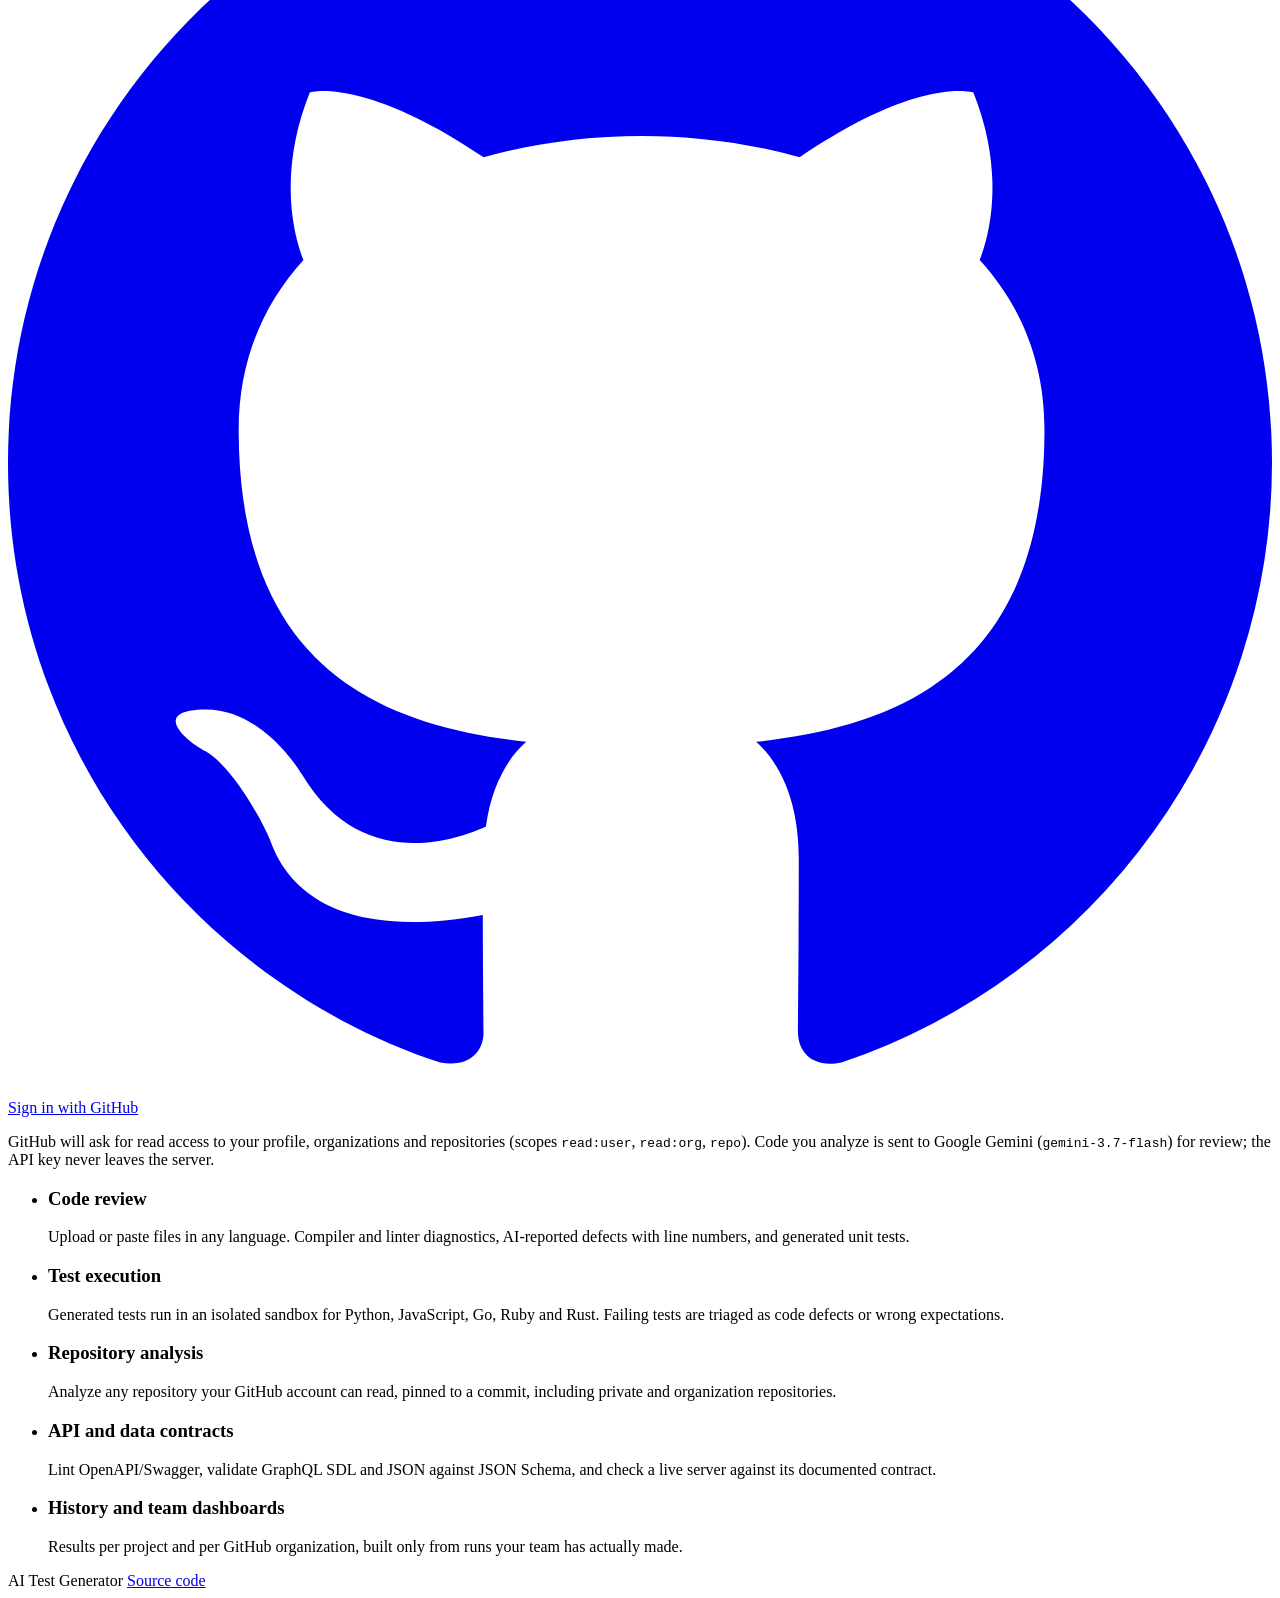
==== commit cd465d47: "Replace Groq with Gemini, add GitHub sign-in, multi-language review and real dashboards AI - Use Goo" ====
--- a/frontend/index.html
+++ b/frontend/index.html
@@ -1,162 +1,75 @@
-<!DOCTYPE html>
+<!doctype html>
 <html lang="en">
 <head>
-  <meta charset="UTF-8" />
-  <meta name="viewport" content="width=device-width, initial-scale=1.0" />
-  <title>AI Test Generator</title>
-  <link rel="stylesheet" href="style.css" />
+  <meta charset="utf-8">
+  <meta name="viewport" content="width=device-width, initial-scale=1">
+  <title>AI Test Generator — Sign in</title>
+  <meta name="description" content="Review source code in any language, run generated tests in a sandbox, and check OpenAPI, GraphQL and JSON contracts.">
+  <link rel="icon" href="/assets/favicon.svg" type="image/svg+xml">
+  <link rel="stylesheet" href="/assets/css/app.css">
 </head>
 <body>
-<div class="app-shell">
-
-  <!-- ── Header ──────────────────────────────────────────────────────── -->
-  <header>
-    <div>
-      <div class="logo">AI <span>Test</span> Generator</div>
-      <div class="subtitle">Parse → Generate → Run → Report</div>
-    </div>
+<div class="signin-page">
+  <header class="signin-top">
+    <a class="brand" href="/"><img class="brand-mark" src="/assets/favicon.svg" alt="">AI Test Generator</a>
   </header>
 
-  <!-- ── Global error banner ─────────────────────────────────────────── -->
-  <div id="global-banner" class="banner"></div>
+  <main class="signin-main">
+    <section>
+      <h1>Sign in to continue</h1>
+      <p class="lead">
+        Reviews source code in any language, runs the generated tests in a sandbox, and checks
+        OpenAPI, GraphQL and JSON contracts. Every run is stored against your GitHub account and
+        repositories, so you and your team can compare results over time.
+      </p>
 
-  <!-- ── Tabs ────────────────────────────────────────────────────────── -->
-  <div class="tabs" role="tablist">
-    <button class="tab-btn active" data-tab="tab-analyze"      role="tab">🐍 Python File</button>
-    <button class="tab-btn"        data-tab="tab-repo"         role="tab">🐙 GitHub Repo</button>
-    <button class="tab-btn"        data-tab="tab-spec"         role="tab">📄 API Spec</button>
-  </div>
-
-  <!-- ══════════════════════════════════════════════════════════════════
-       TAB 1 — Upload .py file  →  POST /analyze
-  ══════════════════════════════════════════════════════════════════════ -->
-  <div id="tab-analyze" class="tab-panel active">
-    <div class="card">
-      <div class="card-title">Upload a Python file</div>
-
-      <!-- Drop zone -->
-      <div id="dz-py" class="drop-zone" tabindex="0" role="button"
-           aria-label="Drop a .py file here or click to browse">
-        <input type="file" id="dz-py-input" accept=".py" />
-        <div class="dz-icon">🐍</div>
-        <div class="dz-label">
-          Drop a <strong>.py</strong> file here, or <strong>click to browse</strong>
-        </div>
-        <span id="dz-py-name" class="dz-selected" style="display:none"></span>
+      <div id="signin-error" class="banner error hidden" role="alert">
+        <svg viewBox="0 0 24 24" fill="none" stroke="currentColor" stroke-width="2" aria-hidden="true"><circle cx="12" cy="12" r="9"/><path d="M12 7v6M12 16.5v.5"/></svg>
+        <div><strong id="signin-error-title">Sign-in failed</strong><span id="signin-error-text"></span></div>
       </div>
 
-      <div style="margin-top:16px;display:flex;gap:10px;align-items:center">
-        <button id="btn-analyze" class="btn btn-primary" disabled>
-          <span class="spinner"></span>
-          <span class="btn-label">Analyze</span>
-        </button>
-        <span style="font-size:12px;color:var(--text-muted)">
-          Parses functions, generates pytest tests, runs them with coverage
-        </span>
-      </div>
-    </div>
-  </div>
+      <a class="btn btn-primary btn-github" href="/auth/github/login">
+        <svg viewBox="0 0 16 16" fill="currentColor" aria-hidden="true"><path d="M8 0C3.58 0 0 3.58 0 8c0 3.54 2.29 6.53 5.47 7.59.4.07.55-.17.55-.38 0-.19-.01-.82-.01-1.49-2.01.37-2.53-.49-2.69-.94-.09-.23-.48-.94-.82-1.13-.28-.15-.68-.52-.01-.53.63-.01 1.08.58 1.23.82.72 1.21 1.87.87 2.33.66.07-.52.28-.87.51-1.07-1.78-.2-3.64-.89-3.64-3.95 0-.87.31-1.59.82-2.15-.08-.2-.36-1.02.08-2.12 0 0 .67-.21 2.2.82.64-.18 1.32-.27 2-.27.68 0 1.36.09 2 .27 1.53-1.04 2.2-.82 2.2-.82.44 1.1.16 1.92.08 2.12.51.56.82 1.27.82 2.15 0 3.07-1.87 3.75-3.65 3.95.29.25.54.73.54 1.48 0 1.07-.01 1.93-.01 2.2 0 .21.15.46.55.38A8.013 8.013 0 0 0 16 8c0-4.42-3.58-8-8-8Z"/></svg>
+        Sign in with GitHub
+      </a>
+      <p class="scopes">
+        GitHub will ask for read access to your profile, organizations and repositories
+        (scopes <code>read:user</code>, <code>read:org</code>, <code>repo</code>). Code you analyze is sent to
+        Google Gemini (<code>gemini-3.7-flash</code>) for review; the API key never leaves the server.
+      </p>
+    </section>
 
-  <!-- ══════════════════════════════════════════════════════════════════
-       TAB 2 — GitHub repo  →  POST /analyze-repo
-  ══════════════════════════════════════════════════════════════════════ -->
-  <div id="tab-repo" class="tab-panel">
-    <div class="card">
-      <div class="card-title">Analyze a GitHub repository</div>
+    <section aria-label="What the tool does">
+      <ul class="capabilities">
+        <li>
+          <h3>Code review</h3>
+          <p>Upload or paste files in any language. Compiler and linter diagnostics, AI-reported defects with line numbers, and generated unit tests.</p>
+        </li>
+        <li>
+          <h3>Test execution</h3>
+          <p>Generated tests run in an isolated sandbox for Python, JavaScript, Go, Ruby and Rust. Failing tests are triaged as code defects or wrong expectations.</p>
+        </li>
+        <li>
+          <h3>Repository analysis</h3>
+          <p>Analyze any repository your GitHub account can read, pinned to a commit, including private and organization repositories.</p>
+        </li>
+        <li>
+          <h3>API and data contracts</h3>
+          <p>Lint OpenAPI/Swagger, validate GraphQL SDL and JSON against JSON Schema, and check a live server against its documented contract.</p>
+        </li>
+        <li>
+          <h3>History and team dashboards</h3>
+          <p>Results per project and per GitHub organization, built only from runs your team has actually made.</p>
+        </li>
+      </ul>
+    </section>
+  </main>
 
-      <div class="field">
-        <label for="repo-url">GitHub repository URL</label>
-        <input
-          type="url"
-          id="repo-url"
-          placeholder="https://github.com/owner/repo"
-          autocomplete="off"
-          spellcheck="false"
-        />
-        <div id="repo-url-err" class="inline-error"></div>
-        <div class="hint">Public repos only. Trailing <code>.git</code> and whitespace are stripped automatically.</div>
-      </div>
-
-      <div class="field">
-        <label for="repo-max-files">Max .py files to fetch</label>
-        <input
-          type="number"
-          id="repo-max-files"
-          value="20"
-          min="1"
-          max="200"
-          style="width:120px"
-        />
-        <div class="hint">Caps how many Python files are fetched from the repo (1–200). Remaining files are skipped and reported.</div>
-      </div>
-
-      <div style="display:flex;gap:10px;align-items:center">
-        <button id="btn-analyze-repo" class="btn btn-primary">
-          <span class="spinner"></span>
-          <span class="btn-label">Analyze Repository</span>
-        </button>
-        <span style="font-size:12px;color:var(--text-muted)">
-          May take a minute for larger repos — each file runs the full pipeline
-        </span>
-      </div>
-    </div>
-  </div>
-
-  <!-- ══════════════════════════════════════════════════════════════════
-       TAB 3 — API spec  →  POST /analyze-spec
-  ══════════════════════════════════════════════════════════════════════ -->
-  <div id="tab-spec" class="tab-panel">
-    <div class="card">
-      <div class="card-title">Analyze an API spec</div>
-
-      <!-- Drop zone -->
-      <div id="dz-spec" class="drop-zone" tabindex="0" role="button"
-           aria-label="Drop an OpenAPI or GraphQL SDL file here or click to browse">
-        <input type="file" id="dz-spec-input" accept=".json,.yaml,.yml,.graphql,.gql,.sdl" />
-        <div class="dz-icon">📄</div>
-        <div class="dz-label">
-          Drop an <strong>OpenAPI / Swagger JSON or YAML</strong> or
-          <strong>GraphQL SDL</strong> file, or <strong>click to browse</strong>
-        </div>
-        <span id="dz-spec-name" class="dz-selected" style="display:none"></span>
-      </div>
-
-      <div class="field" style="margin-top:16px">
-        <label for="spec-base-url">
-          Base URL
-          <span style="font-size:11px;font-weight:400;color:var(--text-muted)">(optional — live mode)</span>
-        </label>
-        <input
-          type="url"
-          id="spec-base-url"
-          placeholder="http://localhost:8000"
-          autocomplete="off"
-        />
-        <div class="hint">
-          Leave blank for <strong>mock mode</strong> (HTTP calls are stubbed, no real server needed).
-          Supply a base URL to run tests against a live server.
-        </div>
-      </div>
-
-      <div style="display:flex;gap:10px;align-items:center">
-        <button id="btn-analyze-spec" class="btn btn-primary" disabled>
-          <span class="spinner"></span>
-          <span class="btn-label">Analyze Spec</span>
-        </button>
-        <span style="font-size:12px;color:var(--text-muted)">
-          Generates pytest tests for each endpoint or GraphQL operation
-        </span>
-      </div>
-    </div>
-  </div>
-
-  <!-- ══════════════════════════════════════════════════════════════════
-       Results section — shared across all tabs
-  ══════════════════════════════════════════════════════════════════════ -->
-  <div id="results-section"></div>
-
-</div><!-- /.app-shell -->
-
-<script src="app.js"></script>
+  <footer class="signin-foot">
+    <span>AI Test Generator</span>
+    <a href="https://github.com/TanishMhalsekar01/AI-test-generator">Source code</a>
+  </footer>
+</div>
+<script type="module" src="/assets/js/signin.js"></script>
 </body>
 </html>
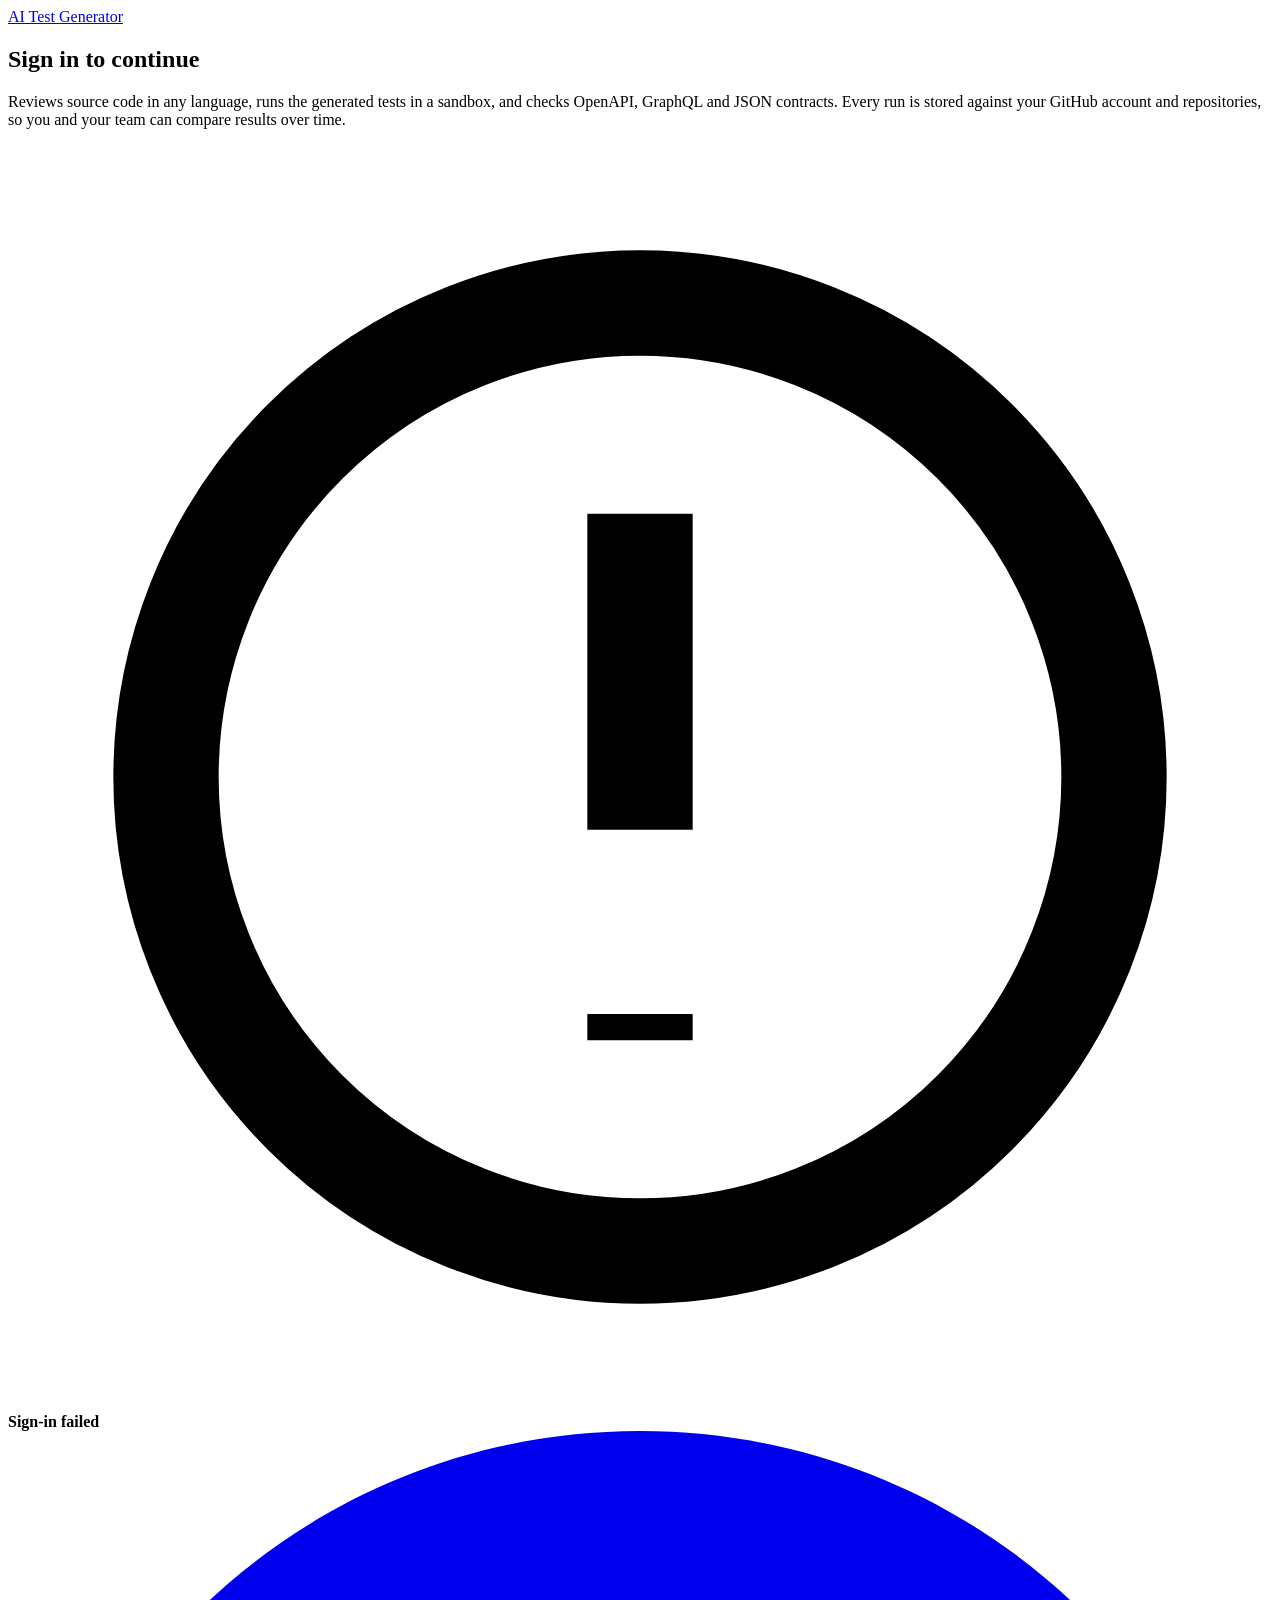
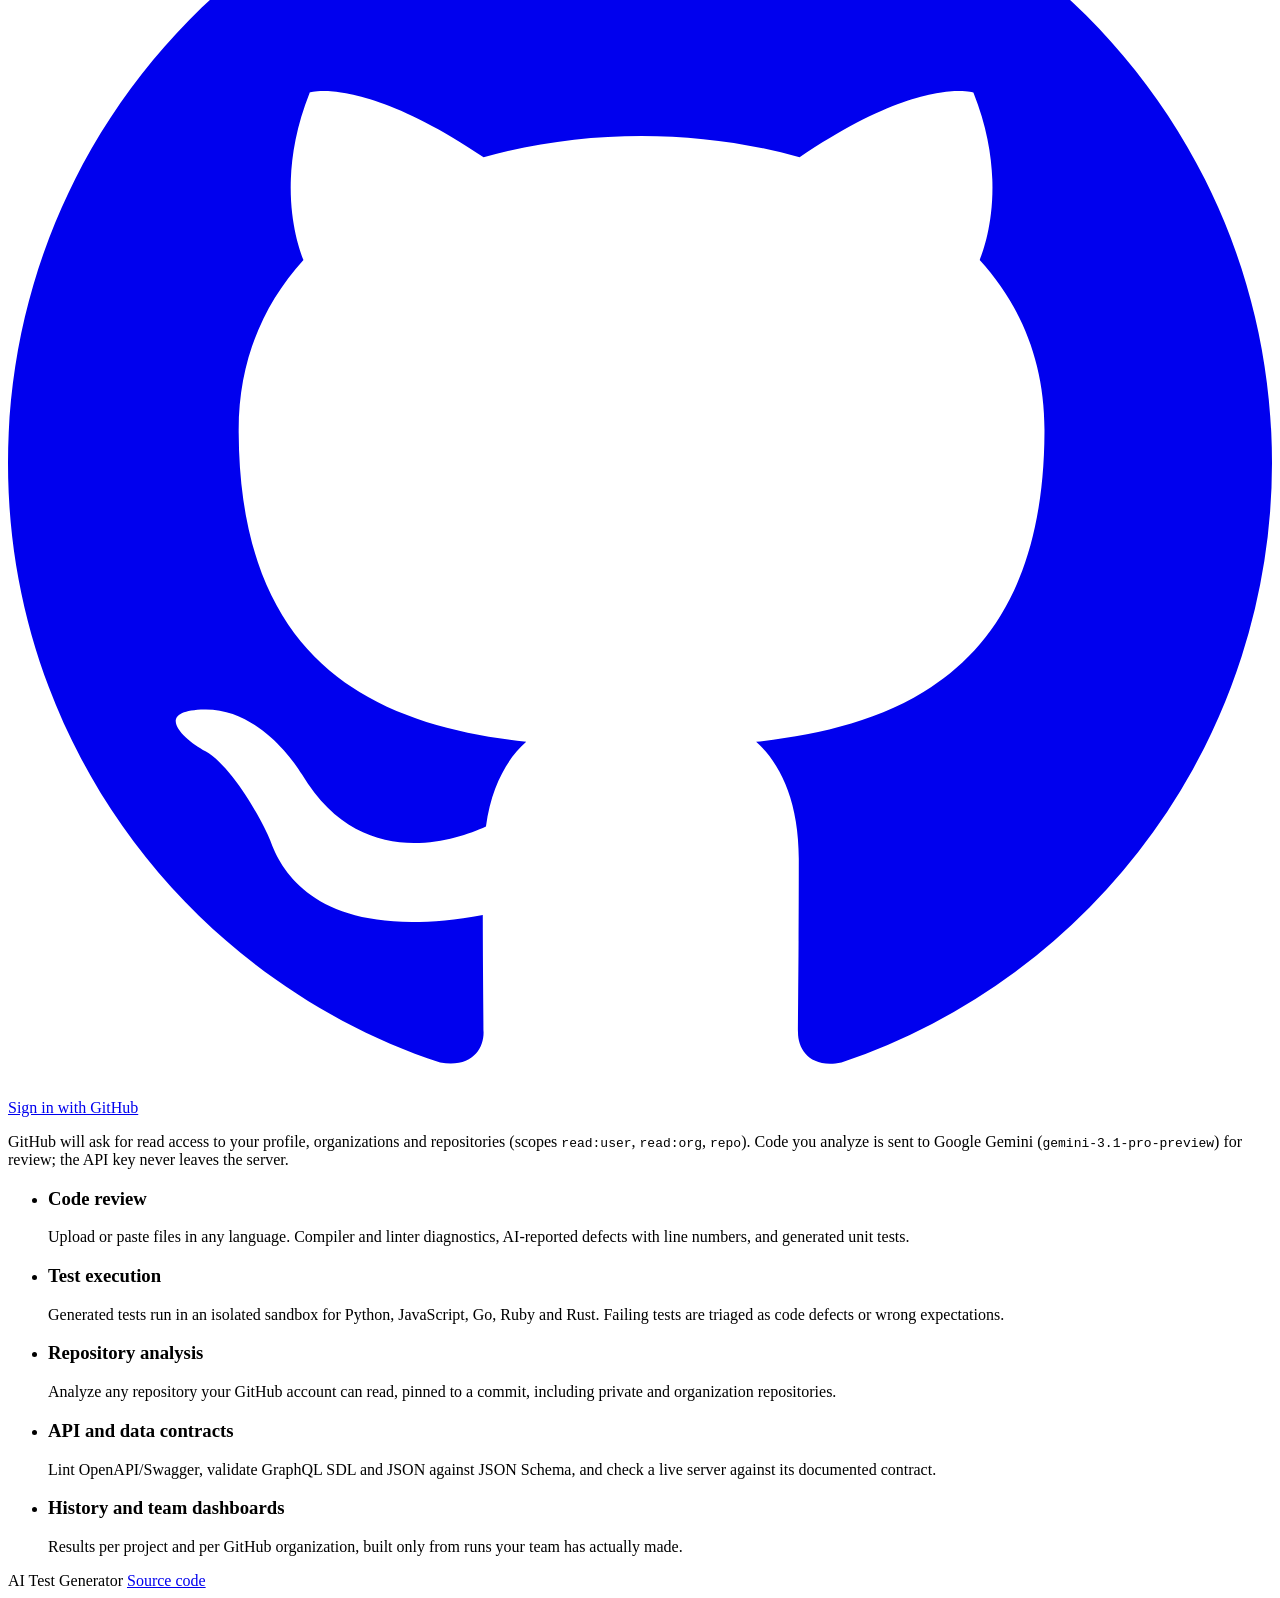
==== commit b03cfc02: "Switch the AI model to gemini-3.1-pro-preview gemini-3.7-flash keeps returning 503 (high demand). ge" ====
--- a/frontend/index.html
+++ b/frontend/index.html
@@ -35,7 +35,7 @@
       <p class="scopes">
         GitHub will ask for read access to your profile, organizations and repositories
         (scopes <code>read:user</code>, <code>read:org</code>, <code>repo</code>). Code you analyze is sent to
-        Google Gemini (<code>gemini-3.7-flash</code>) for review; the API key never leaves the server.
+        Google Gemini (<code>gemini-3.1-pro-preview</code>) for review; the API key never leaves the server.
       </p>
     </section>
 
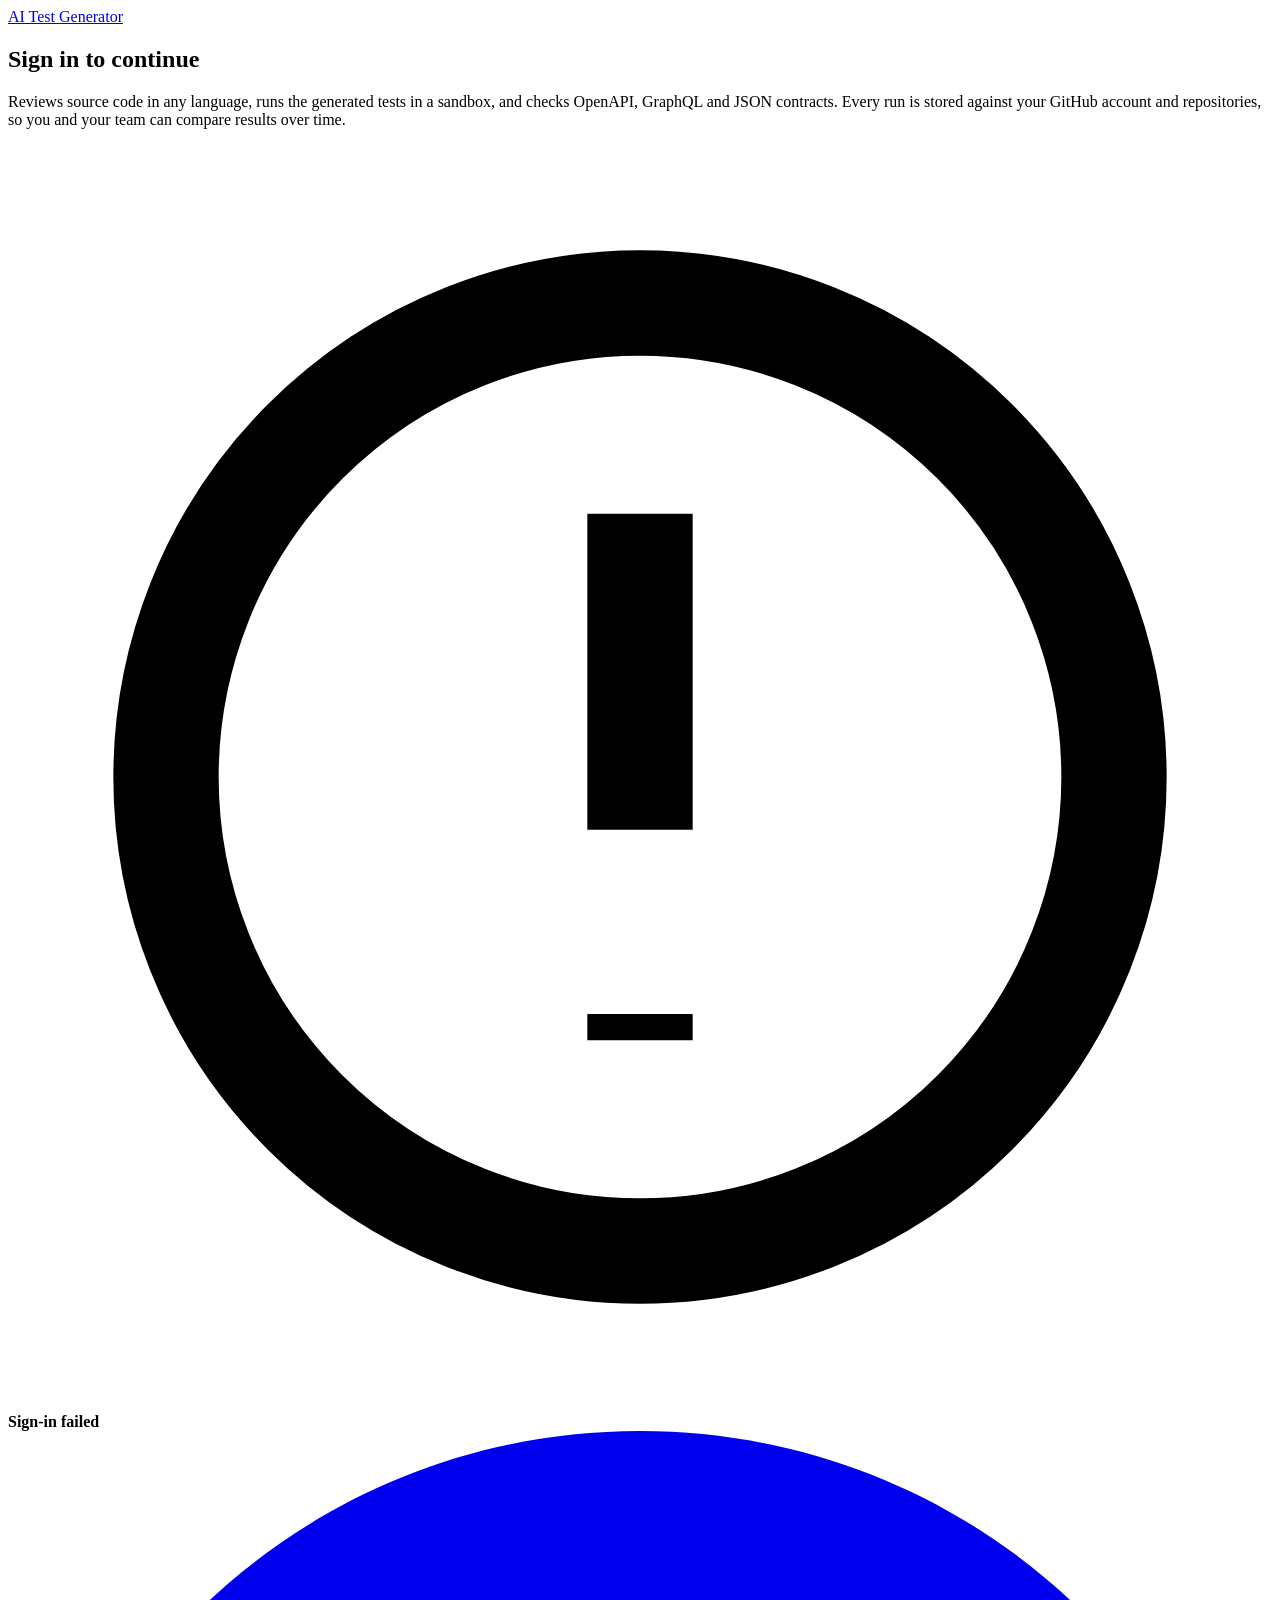
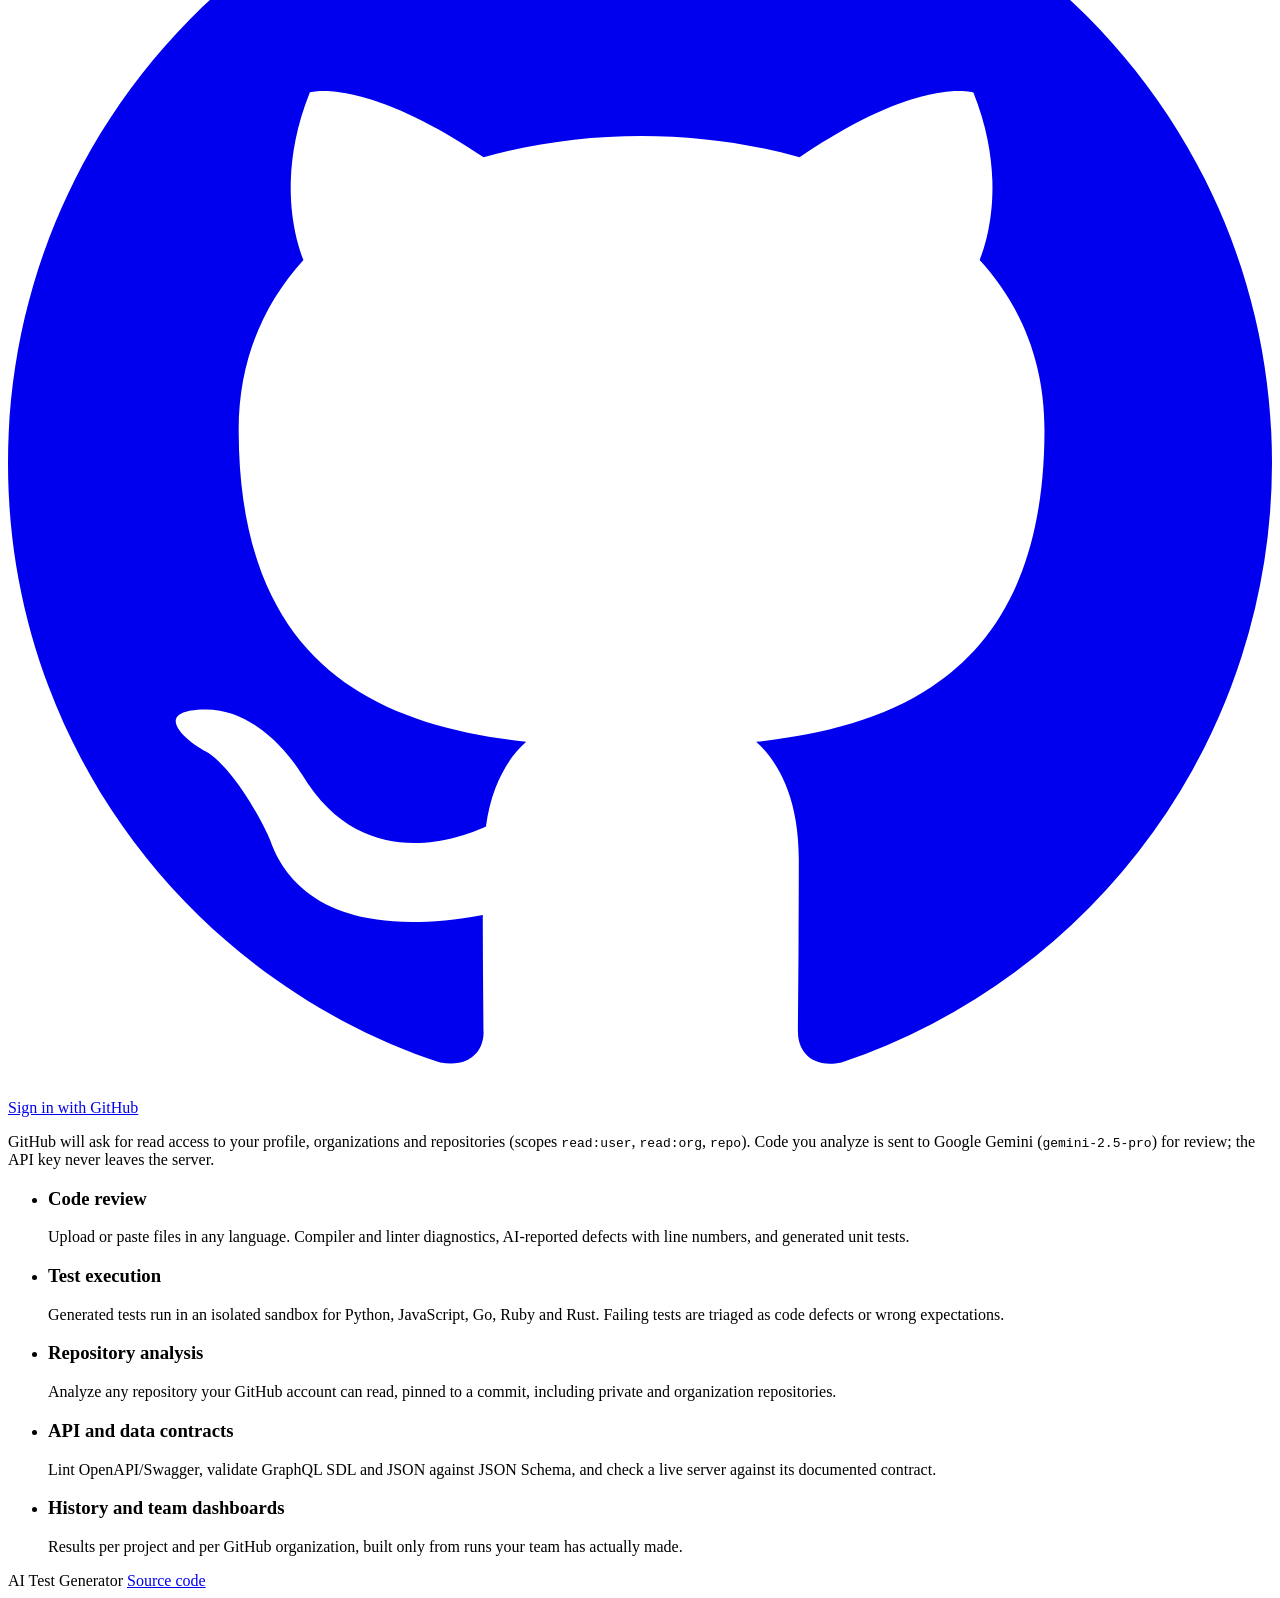
==== commit 07e2ca53: "Use gemini-2.5-pro as the only AI model Set the model to gemini-2.5-pro everywhere (default, render." ====
--- a/frontend/index.html
+++ b/frontend/index.html
@@ -35,7 +35,7 @@
       <p class="scopes">
         GitHub will ask for read access to your profile, organizations and repositories
         (scopes <code>read:user</code>, <code>read:org</code>, <code>repo</code>). Code you analyze is sent to
-        Google Gemini (<code>gemini-3.1-pro-preview</code>) for review; the API key never leaves the server.
+        Google Gemini (<code>gemini-2.5-pro</code>) for review; the API key never leaves the server.
       </p>
     </section>
 
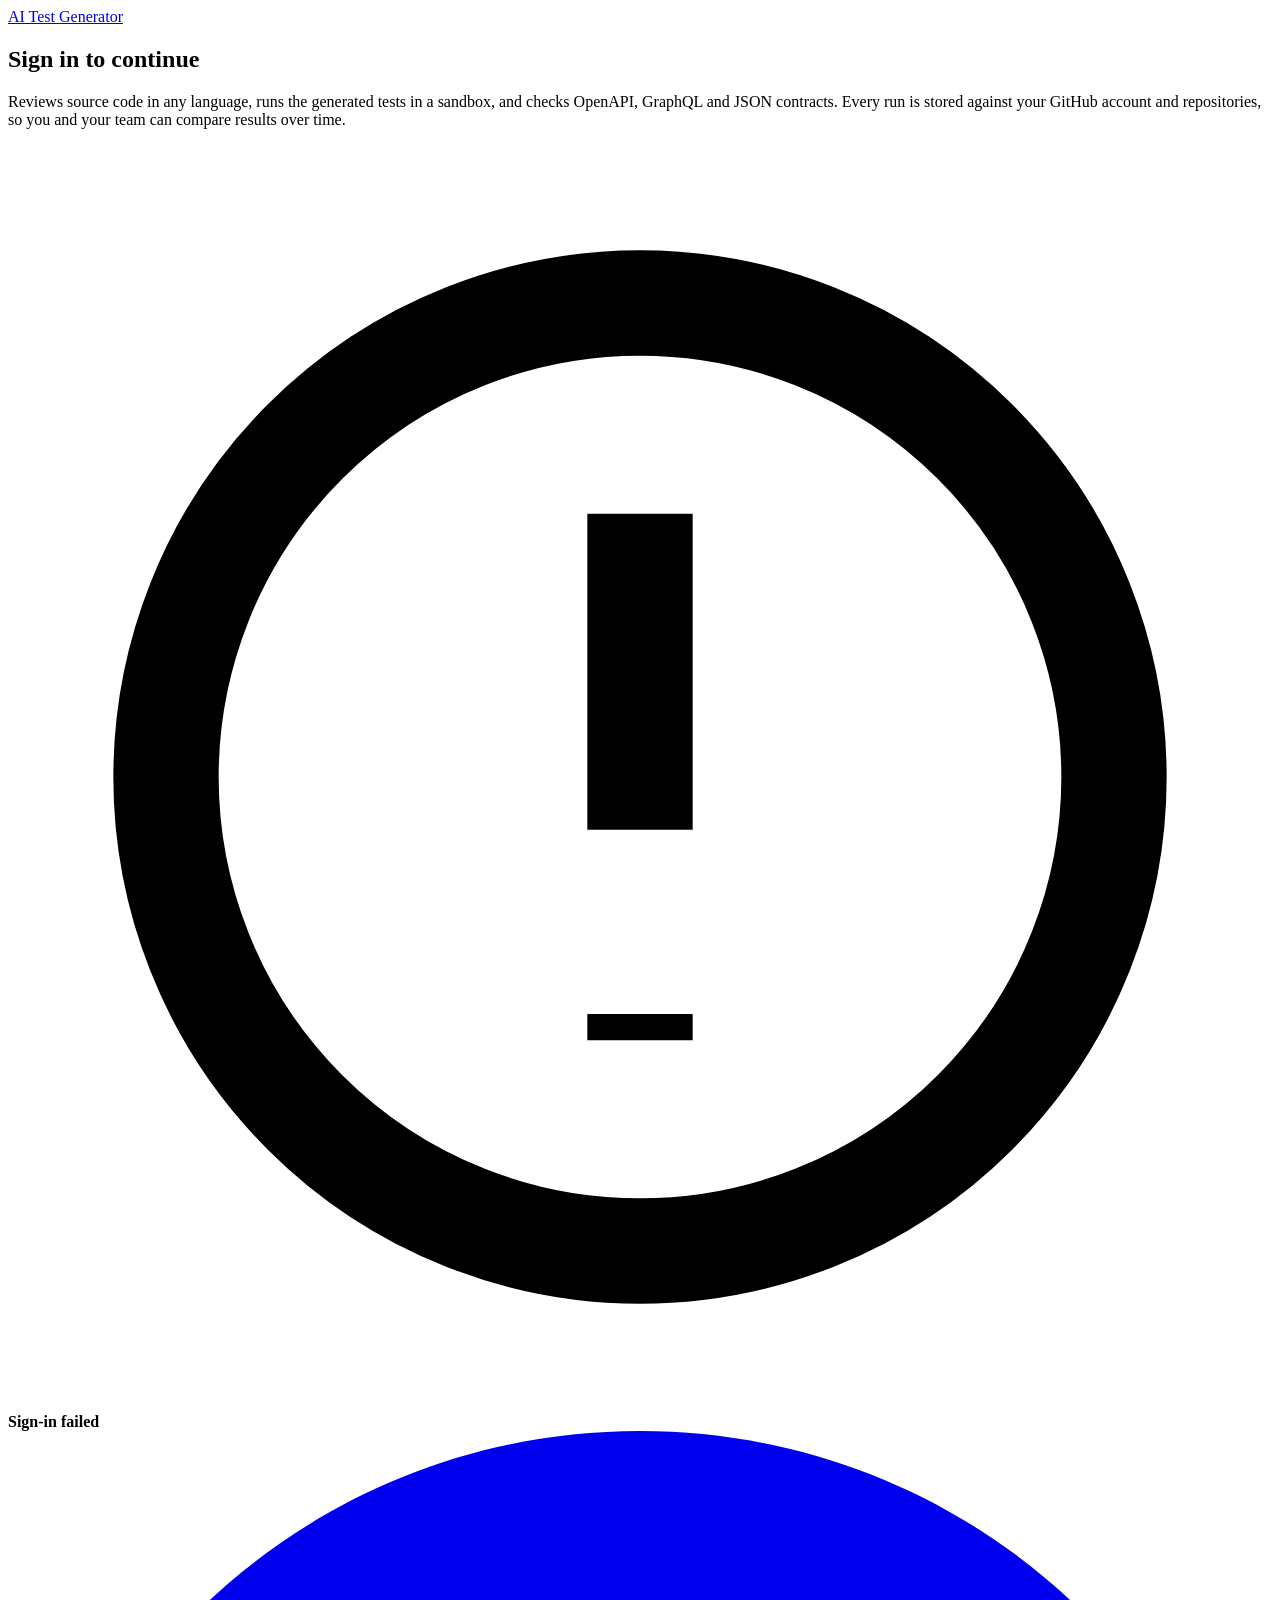
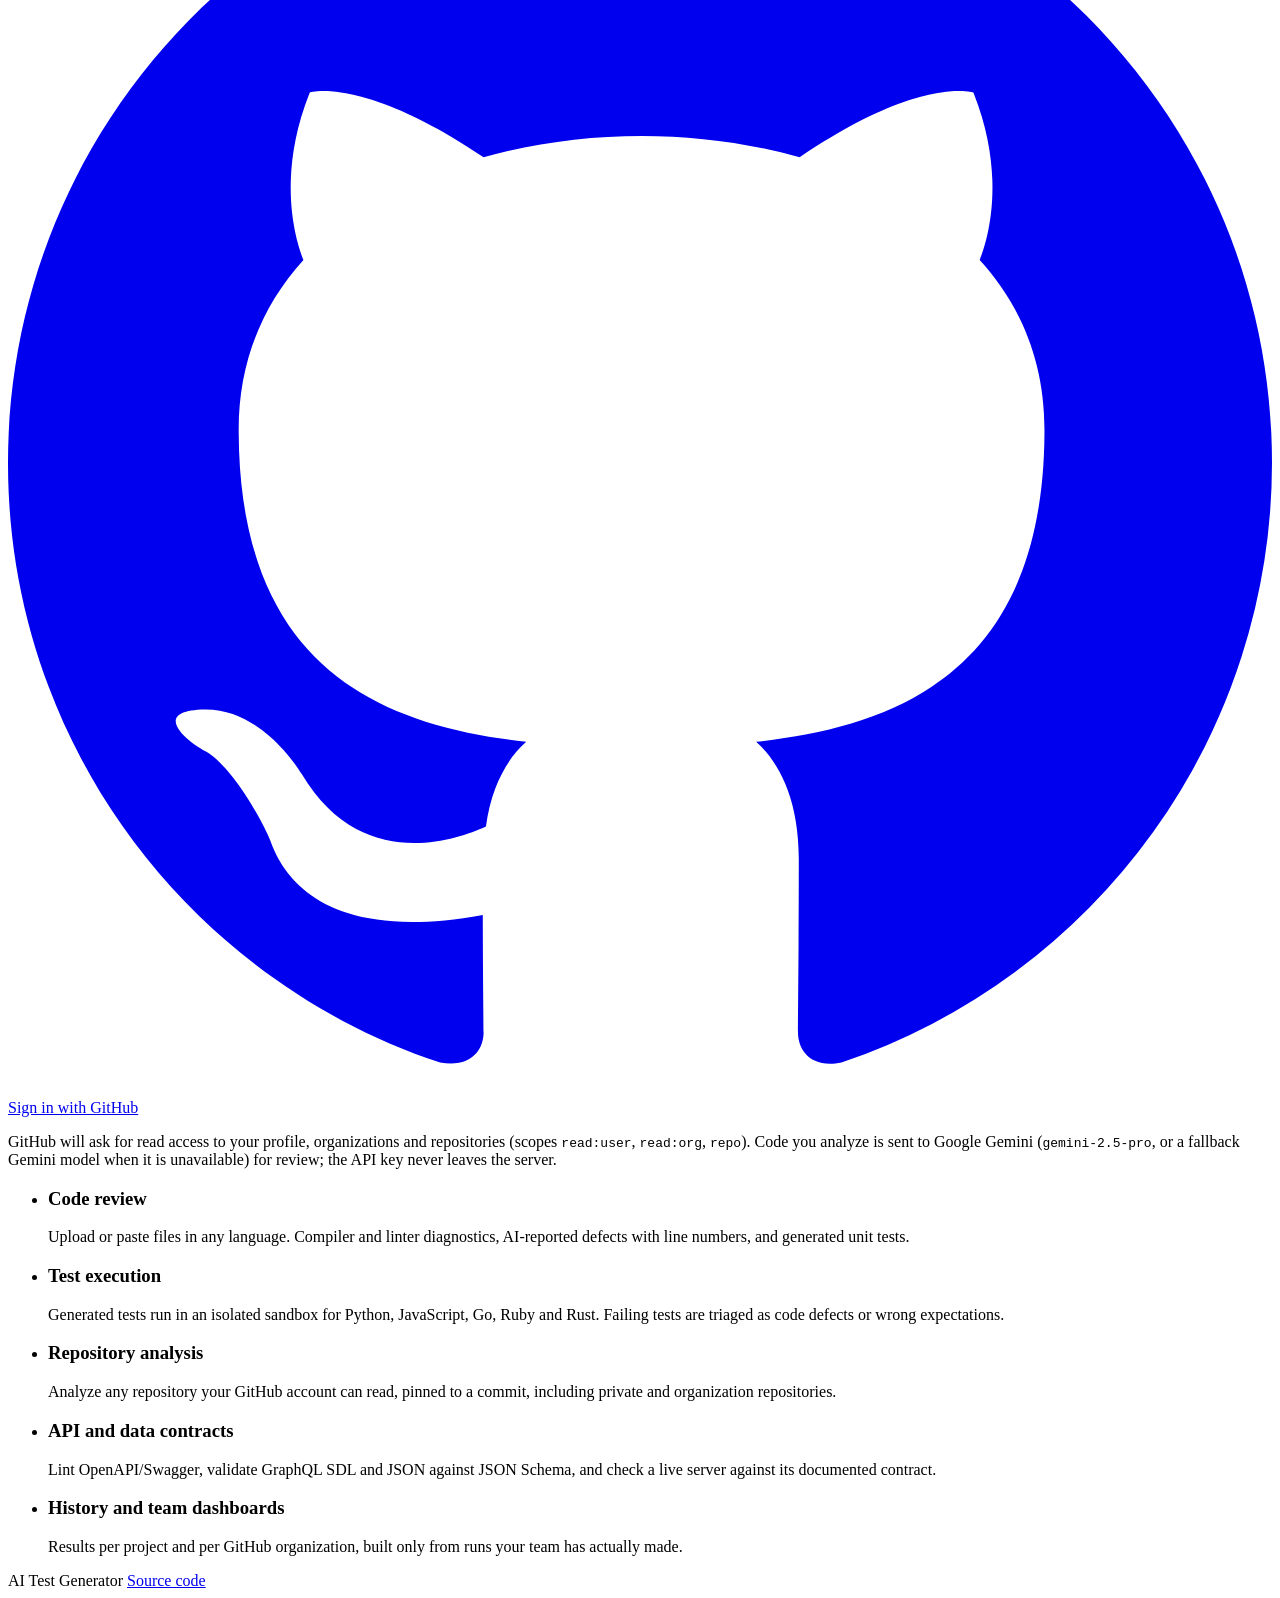
==== commit 4241b3c2: "Fall back to other Gemini models when the main model cannot answer Every AI step depended on a singl" ====
--- a/frontend/index.html
+++ b/frontend/index.html
@@ -35,7 +35,7 @@
       <p class="scopes">
         GitHub will ask for read access to your profile, organizations and repositories
         (scopes <code>read:user</code>, <code>read:org</code>, <code>repo</code>). Code you analyze is sent to
-        Google Gemini (<code>gemini-2.5-pro</code>) for review; the API key never leaves the server.
+        Google Gemini (<code>gemini-2.5-pro</code>, or a fallback Gemini model when it is unavailable) for review; the API key never leaves the server.
       </p>
     </section>
 
